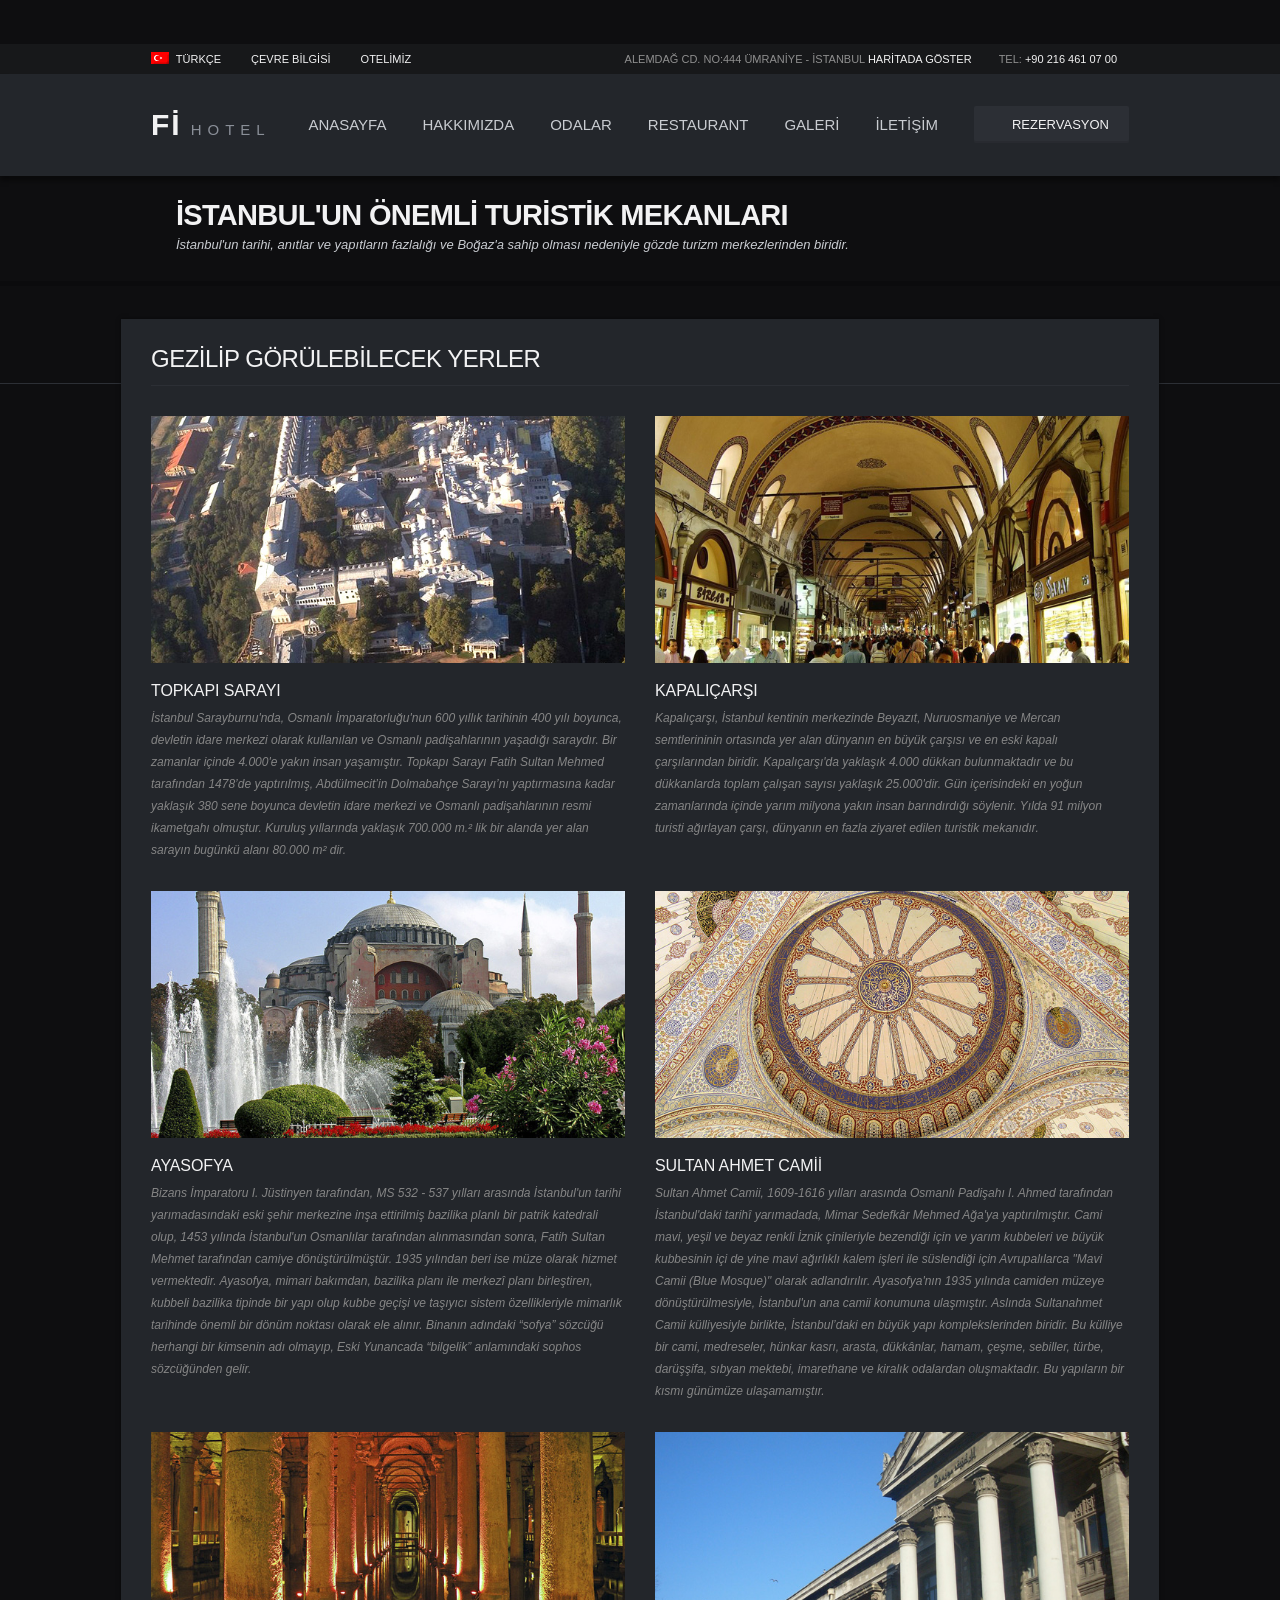
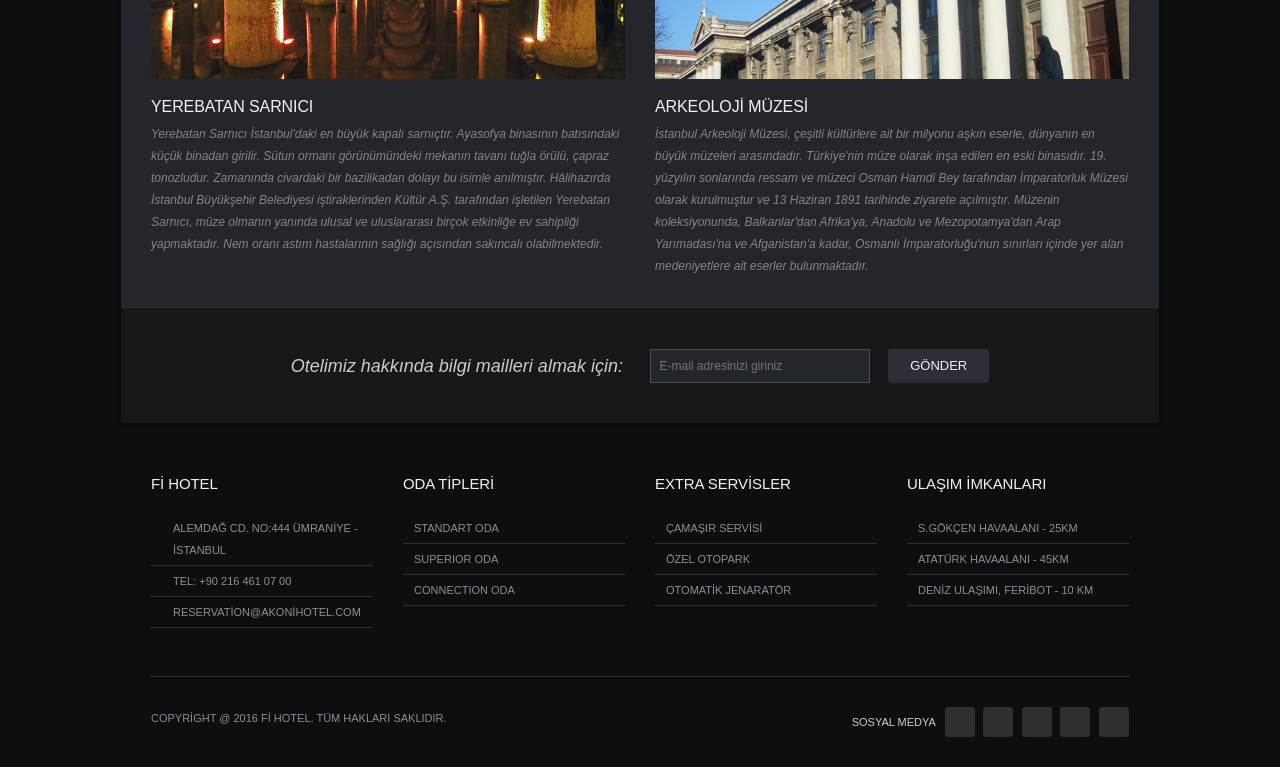
==== cevre_bilgisi.html @ b672c364 "Add files via upload" ====
<!DOCTYPE html>
<html class=" js inlinesvg csstransforms csstransforms3d csstransitions" lang="tr"><head><meta http-equiv="Content-Type" content="text/html; charset=UTF-8"><style>body {transition: opacity ease-in 0.2s; } 
body[unresolved] {opacity: 0; display: block; overflow: hidden; position: relative; } 
</style>
<title>Fİ HOTEL WEB SİTESİNE HOŞGELDİNİZ</title>
<meta name="description" content="Şehir merkezinde, çevre yollara, havaalanına ve iş merkezlerine yakınlığı ile avantajlı konaklama.">
<meta name="Abstract" content="İSTANBUL&#39;UN MERKEZİNDE KONFOR &amp; KALİTE"> 
<meta name="keywords" content="hotel, otel, istanbul, istanbul otel, istanbul hotel, istanbul accommodation, accommodation, konaklama, ucuz hotel, ümraniye hotel, ümraniye, turkey otel, turkey hotel, turkey accommodation, fi hotel, fi otel, akoni hotel, akoni otel, ardina hotel, ardina otel ">
<meta name="classification" content="Tasarım, tekstil, giyim">



<meta http-equiv="content-language" content="TR">
<meta http-equiv="expires" content="0"> 
<meta name="alias" content="http://www.akonihotel.com">
<meta name="owner" content="http://www.akonihotel.com">
<meta name="copyright" content="©2016 http://www.akonihotel.com">
<meta name="distribution" content="Global">
<meta name="home_url" content="http://www.akonihotel.com"> 
<meta name="robots" content="all">
<meta name="robots" content="index">
<meta name="robots" content="follow">
<meta name="robots" content="imageindex">
<meta name="robots" content="archive">
<meta name="robots" content="all">
<meta name="revisit-after" content="7 days">
<meta name="rating" content="general">
<meta name="viewport" content="width=device-width,initial-scale=1.0,maximum-scale=1">

    <link href="./cevre_bilgisi_files/css" rel="stylesheet" type="text/css">    
    <link rel="stylesheet" href="./cevre_bilgisi_files/layerslider.css">
    <link rel="stylesheet" href="./cevre_bilgisi_files/style.css">
    <link rel="stylesheet" href="./cevre_bilgisi_files/flexslider.css">
    <link rel="stylesheet" href="./cevre_bilgisi_files/responsive.css">
    <link rel="stylesheet" href="./cevre_bilgisi_files/font-awesome.min.css">
    <link rel="stylesheet" href="./cevre_bilgisi_files/prettyPhoto.css">
    <link rel="stylesheet" href="./cevre_bilgisi_files/woocommerce-modify.css">
    <link rel="stylesheet" href="./cevre_bilgisi_files/brown.css">
    <link rel="stylesheet" href="./custom-colors.css">

    <!-- Browser Specical File-->
    <!--[if IE 8]><link href="assets/css/ie8.css" rel="stylesheet" type="text/css" /><![endif]-->
    
    <!-- JavaScript -->
    <div class="fit-vids-style">­<style>               .fluid-width-video-wrapper {                 width: 100%;                              position: relative;                       padding: 0;                            }                                                                                   .fluid-width-video-wrapper iframe,        .fluid-width-video-wrapper object,        .fluid-width-video-wrapper embed {           position: absolute;                       top: 0;                                   left: 0;                                  width: 100%;                              height: 100%;                          }                                       </style></div><script src="./cevre_bilgisi_files/jquery-1.9.1.min.js"></script>
    <script src="./cevre_bilgisi_files/jquery.modernizr.js"></script>

</head>
<body>

<div class="body-outer-wrapper">
    <div id="body-wrapper" class="body-wrapper full-width-mode">
        
        <header id="header" class="header-container-wrapper">

            <div class="top-bar-outer-wrapper">
                <div class="top-bar-wrapper container">
                    <div class="row">
                        <div class="top-bar-left left">
                            <nav id="top-nav-id" class="top-nav slideMenu">
                                <ul>
                                    <li style="z-index: 300;"><a href="index.html" class="hasSubMenu"><img class="iclflag" src="./cevre_bilgisi_files/tr.png" alt=""> TÜRKÇE<span class="subDown"></span></a>
                                        <ul style="display: none; top: 30px; visibility: visible;">
                                            <li><a href="index.html"><img class="iclflag" src="./cevre_bilgisi_files/uk_.png" alt=""> English</a></li>
                                        </ul>
                                    </li>
                                    <li style="" class=""><a href="cevre_bilgisi.html" class="">ÇEVRE BİLGİSİ</a></li>
                                    <li class=""><a href="hakkimizda.html" class="">OTELİMİZ</a></li>
                                </ul>
                            </nav>
                        </div>
                        <div class="top-bar-right right">
                            <ul class="top-bar-contact">
                                <li class="top-bar-address">ALEMDAĞ CD. NO:444 ÜMRANİYE - İSTANBUL <a href="iletisim.html">HARİTADA GÖSTER</a></li>
                                <li class="top-bar-phone">TEL: <span>+90 216 461 07 00</span></li>
                                <!-- <li class="top-bar-mail"><a href="#">Reservation@hotec.com</a></li> -->
                            </ul>
                        </div>
                        <div class="clear"></div>
                    </div>
                </div><!-- END .top-bar-wrapper -->
            </div> <!-- END .top-bar-outer-wrapper -->
            <div class="header-outer-wrapper" logo-height="41">
                <div class="header-wrapper container">
                    <div class="row">
                        <div class="twelve columns b0">
                            <div class="header-left left">
                                <div class="logo-wrapper">
                                    <h1><a href="index.html" class="text-logo"><span class="tl-mark">Fİ</span><span class="tl-word">Hotel</span></a></h1>
                                </div>
                            </div>
                            <div class="header-right right">
                                <a href="#" id="primary-nav-mobile-a" class="primary-nav-close">
                                    <span></span>
                                    MENU
                                </a>
                                <nav id="primary-nav-mobile"><ul id="primary-nav-mobile-id">
                                        <li><a href="index.html">ANASAYFA</a></li>
                                        <li><a href="hakkimizda.html">HAKKIMIZDA</a></li>
                                        <li><a href="odalar.html">ODALAR</a></li>
                                        <li><a href="restaurant.html">RESTAURANT</a></li>
                                        <li><a href="galeri.html">GALERİ</a></li>
                                        <li><a href="iletisim.html">İLETİŞİM</a></li>
                                    </ul></nav>
                                <a href="rezervasyon.html" class="btn btn_cyan"><i class="date_icon"></i>REZERVASYON</a>
                                <nav id="primary-nav-id" class="primary-nav slideMenu">
                                    <ul>
                                        <li class=""><a href="index.html" class="">ANASAYFA</a></li>
                                        <li class=""><a href="hakkimizda.html" class="">HAKKIMIZDA</a></li>
                                        <li class=""><a href="odalar.html" class="">ODALAR</a></li>
                                        <li class=""><a href="restaurant.html" class="">RESTAURANT</a></li>
                                        <li class=""><a href="galeri.html" class="">GALERİ</a></li>
                                        <li class=""><a href="iletisim.html" class="">İLETİŞİM</a></li>
                                    </ul>
                                </nav>
                                <div class="clear"></div>
                            </div>
                            <div class="clear"></div>
                        </div>
                        <div class="clear"></div>
                    </div>
                </div><!-- END .header-wrapper -->
            </div><!-- END .header-outer-wrapper -->
        </header> <!-- END .header-container-wrapper -->

                <div class="titlebar-outer-wrapper" style="background:url(&#39;assets/images/cevre.jpg&#39;) no-repeat top center;">
            <div class="container">
                <div class="row">
                    <div class="twelve columns b0">
                        <div class="titlebar-title">
                            <h1>İSTANBUL'UN ÖNEMLİ TURİSTİK MEKANLARI</h1>
                            <div class="titlebar-decs">İstanbul'un tarihi, anıtlar ve yapıtların fazlalığı ve Boğaz'a sahip olması nedeniyle gözde turizm merkezlerinden biridir.</div>
                        </div>
                    </div>
                    <div class="clear"></div>
                </div>
            </div>
            <div class="shadow-box"></div>
        </div>

        <div class="main-outer-wrapper has-titlebar">
            <div class="main-wrapper container">
                <div class="row row-wrapper">
                    <div class="page-outer-wrapper">
                        <div class="page-wrapper twelve columns no-sidebar b0">
                            
                            <div class="row">
                                <div class="twelve columns b0">
                                    <div class="page-title-wrapper">
                                        <h1 class="page-title left">GEZİLİP GÖRÜLEBİLECEK YERLER</h1>
                                        <div class="page-title-alt right">
                                        </div>
                                        <div class="clear"></div>
                                    </div>
                                </div>
                            </div>

                            <div class="row">
                                <div class="twelve columns b0">
                                    <div class="builder-item-wrapper builder-rooms">
                                        

                                        <div class="builder-item-content row">
                                            <div class="twelve columns b0">
                                                <div class="cpt-items row clearfix isotope" style="position: relative; overflow: hidden; height: 1491px;">

                                                    <div class="cpt-item six columns isotope-item" style="position: absolute; left: 0px; top: 0px; transform: translate(0px, 0px);">
                                                        <div class="thumb-wrapper">
                                                            <img src="./cevre_bilgisi_files/cevre_01.jpg" alt="">
                                                            <div class="thumb-control-wrapper" style="width: 454px; height: 227px;">
                                                            </div>
                                                        </div>
                                                        <div class="cpt-detail">
                                                            <h2 class="cpt-title">Topkapı Sarayı</h2>
                                                            <div class="cpt-desc"> İstanbul Sarayburnu'nda, Osmanlı İmparatorluğu'nun 600 yıllık tarihinin 400 yılı boyunca, devletin idare merkezi olarak kullanılan ve Osmanlı padişahlarının yaşadığı saraydır. Bir zamanlar içinde 4.000'e yakın insan yaşamıştır. Topkapı Sarayı Fatih Sultan Mehmed tarafından 1478’de yaptırılmış, Abdülmecit’in Dolmabahçe Sarayı’nı yaptırmasına kadar yaklaşık 380 sene boyunca devletin idare merkezi ve Osmanlı padişahlarının resmi ikametgahı olmuştur. Kuruluş yıllarında yaklaşık 700.000 m.² lik bir alanda yer alan sarayın bugünkü alanı 80.000 m² dir.</div>
                                                        </div>
                                                    </div>


                                                    <div class="cpt-item six columns isotope-item" style="position: absolute; left: 0px; top: 0px; transform: translate(504px, 0px);">
                                                        <div class="thumb-wrapper">
                                                            <img src="./cevre_bilgisi_files/cevre_02.jpg" alt="">
                                                            <div class="thumb-control-wrapper" style="width: 0px; height: 0px;">
                                                            </div>
                                                        </div>
                                                        <div class="cpt-detail">
                                                            <h2 class="cpt-title">Kapalıçarşı</h2>
                                                            <div class="cpt-desc">Kapalıçarşı, İstanbul kentinin merkezinde Beyazıt, Nuruosmaniye ve Mercan semtlerininin ortasında yer alan dünyanın en büyük çarşısı ve en eski kapalı çarşılarından biridir. Kapalıçarşı'da yaklaşık 4.000 dükkan bulunmaktadır ve bu dükkanlarda toplam çalışan sayısı yaklaşık 25.000'dir. Gün içerisindeki en yoğun zamanlarında içinde yarım milyona yakın insan barındırdığı söylenir. Yılda 91 milyon turisti ağırlayan çarşı, dünyanın en fazla ziyaret edilen turistik mekanıdır. <br><br></div>
                                                        </div>
                                                    </div>


                                                    <div class="cpt-item six columns isotope-item" style="position: absolute; left: 0px; top: 0px; transform: translate(0px, 475px);">
                                                        <div class="thumb-wrapper">
                                                            <img src="./cevre_bilgisi_files/cevre_03.jpg" alt="">
                                                            <div class="thumb-control-wrapper" style="width: 0px; height: 0px;">
                                                            </div>
                                                        </div>
                                                        <div class="cpt-detail">
                                                            <h2 class="cpt-title">Ayasofya</h2>
                                                            <div class="cpt-desc"> Bizans İmparatoru I. Jüstinyen tarafından, MS 532 - 537 yılları arasında İstanbul'un tarihi yarımadasındaki eski şehir merkezine inşa ettirilmiş bazilika planlı bir patrik katedrali olup, 1453 yılında İstanbul'un Osmanlılar tarafından alınmasından sonra, Fatih Sultan Mehmet tarafından camiye dönüştürülmüştür. 1935 yılından beri ise müze olarak hizmet vermektedir. Ayasofya, mimari bakımdan, bazilika planı ile merkezî planı birleştiren, kubbeli bazilika tipinde bir yapı olup kubbe geçişi ve taşıyıcı sistem özellikleriyle mimarlık tarihinde önemli bir dönüm noktası olarak ele alınır. Binanın adındaki “sofya” sözcüğü herhangi bir kimsenin adı olmayıp, Eski Yunancada “bilgelik” anlamındaki sophos sözcüğünden gelir.<br><br></div>
                                                        </div>
                                                    </div>


                                                    <div class="cpt-item six columns isotope-item" style="position: absolute; left: 0px; top: 0px; transform: translate(504px, 475px);">
                                                        <div class="thumb-wrapper">
                                                            <img src="./cevre_bilgisi_files/cevre_04.jpg" alt="">
                                                            <div class="thumb-control-wrapper" style="width: 0px; height: 0px;">
                                                            </div>
                                                        </div>
                                                        <div class="cpt-detail">
                                                            <h2 class="cpt-title">Sultan Ahmet Camİİ</h2>
                                                            <div class="cpt-desc">Sultan Ahmet Camii, 1609-1616 yılları arasında Osmanlı Padişahı I. Ahmed tarafından İstanbul'daki tarihî yarımadada, Mimar Sedefkâr Mehmed Ağa'ya yaptırılmıştır. Cami mavi, yeşil ve beyaz renkli İznik çinileriyle bezendiği için ve yarım kubbeleri ve büyük kubbesinin içi de yine mavi ağırlıklı kalem işleri ile süslendiği için Avrupalılarca "Mavi Camii (Blue Mosque)" olarak adlandırılır. Ayasofya'nın 1935 yılında camiden müzeye dönüştürülmesiyle, İstanbul'un ana camii konumuna ulaşmıştır. Aslında Sultanahmet Camii külliyesiyle birlikte, İstanbul’daki en büyük yapı komplekslerinden biridir. Bu külliye bir cami, medreseler, hünkar kasrı, arasta, dükkânlar, hamam, çeşme, sebiller, türbe, darüşşifa, sıbyan mektebi, imarethane ve kiralık odalardan oluşmaktadır. Bu yapıların bir kısmı günümüze ulaşamamıştır.</div>
                                                        </div>
                                                    </div>


                                                    <div class="cpt-item six columns isotope-item" style="position: absolute; left: 0px; top: 0px; transform: translate(0px, 1016px);">
                                                        <div class="thumb-wrapper">
                                                            <img src="./cevre_bilgisi_files/cevre_05.jpg" alt="">
                                                            <div class="thumb-control-wrapper" style="width: 0px; height: 0px;">
                                                            </div>
                                                        </div>
                                                        <div class="cpt-detail">
                                                            <h2 class="cpt-title">Yerebatan Sarnıcı</h2>
                                                            <div class="cpt-desc">Yerebatan Sarnıcı İstanbul'daki en büyük kapalı sarnıçtır. Ayasofya binasının batısındaki küçük binadan girilir. Sütun ormanı görünümündeki mekanın tavanı tuğla örülü, çapraz tonozludur. Zamanında civardaki bir bazilikadan dolayı bu isimle anılmıştır. Hâlihazırda İstanbul Büyükşehir Belediyesi iştiraklerinden Kültür A.Ş. tarafından işletilen Yerebatan Sarnıcı, müze olmanın yanında ulusal ve uluslararası birçok etkinliğe ev sahipliği yapmaktadır. Nem oranı astım hastalarının sağlığı açısından sakıncalı olabilmektedir.</div>
                                                        </div>
                                                    </div>


                                                    <div class="cpt-item six columns isotope-item" style="position: absolute; left: 0px; top: 0px; transform: translate(504px, 1016px);">
                                                        <div class="thumb-wrapper">
                                                            <img src="./cevre_bilgisi_files/cevre_06.jpg" alt="">
                                                            <div class="thumb-control-wrapper" style="width: 0px; height: 0px;">
                                                            </div>
                                                        </div>
                                                        <div class="cpt-detail">
                                                            <h2 class="cpt-title">Arkeoloji Müzesi</h2>
                                                            <div class="cpt-desc">İstanbul Arkeoloji Müzesi, çeşitli kültürlere ait bir milyonu aşkın eserle, dünyanın en büyük müzeleri arasındadır. Türkiye'nin müze olarak inşa edilen en eski binasıdır. 19. yüzyılın sonlarında ressam ve müzeci Osman Hamdi Bey tarafından İmparatorluk Müzesi olarak kurulmuştur ve 13 Haziran 1891 tarihinde ziyarete açılmıştır. Müzenin koleksiyonunda, Balkanlar'dan Afrika'ya, Anadolu ve Mezopotamya'dan Arap Yarımadası'na ve Afganistan'a kadar, Osmanlı İmparatorluğu'nun sınırları içinde yer alan medeniyetlere ait eserler bulunmaktadır. </div>
                                                        </div>
                                                    </div>

                                                    
                                                </div>
                                            </div>
                                        </div>
                                    </div>
                                </div>
                                
                                <div class="clear"></div>
                            </div> <!-- END .row -->

                        </div> <!-- END .page-wrapper -->
                        <div class="clear"></div>

                    </div> <!-- END .page-outer-wrapper -->
                </div>
            </div> <!-- END .main-wrapper -->

            
            <div class="subscribe_section">
                <form id="subscribe_form" method="post" action="cevre_bilgisi.html">
                    <label for="email_subscribe">Otelimiz hakkında bilgi mailleri almak için:&nbsp;&nbsp;</label>
                    <input type="text" placeholder="E-mail adresinizi giriniz" value="" name="email_subscribe" id="email_subscribe" class="subs_email_input">
                    <input type="submit" class="btn btn_default" value="Gönder" name="">
                </form>
            </div>
            

        </div> <!-- END .main-outer-wrapper -->

        <footer id="footer" class="footer-outer-wrapper">
            <div class="footer-wrapper container">
                <div class="footer-columns row">
                    <div class="three columns">
                        <div class="widget-container">
                            <h3 class="widgettitle footer-widgettitle">Fi Hotel</h3>
                            <div class="widget-content">
                                <div class="footer-contact">
                                    <ul>
                                        <li class="f-map">ALEMDAĞ CD. NO:444 ÜMRANİYE - İSTANBUL</li>
                                        <li class="f-phone">TEL: <span>+90 216 461 07 00</span></li>
                                        <li class="f-mail"><a href="mailto:reservation@akonihotel.com">reservation@akonihotel.com</a></li>
                                    </ul>
                                </div>
                            </div>
                        </div>
                    </div>
                     <div class="three columns">
                        <div class="widget-container widget_nav_menu">
                            <h3 class="widgettitle footer-widgettitle">ODA TİPLERİ</h3>
                            <div class="widget-content">
                                <ul>
                                    <li><a href="#">STANDART ODA</a></li>
                                    <li><a href="#">SUPERIOR ODA</a></li>
                                    <li><a href="#">CONNECTION ODA</a></li>
                                </ul>
                            </div>
                        </div>
                    </div>
                     <div class="three columns">
                        <div class="widget-container widget_nav_menu">
                            <h3 class="widgettitle footer-widgettitle">EXTRA SERVİSLER</h3>
                            <div class="widget-content">
                                <ul>
                                    <li><a href="#">ÇAMAŞIR SERVİSİ</a></li>
                                    <li><a href="#">ÖZEL OTOPARK</a></li>
                                    <li><a href="#">OTOMATİK JENARATÖR</a></li>
                                </ul>
                            </div>
                        </div>
                    </div>
                     <div class="three columns">
                        <div class="widget-container widget_nav_menu">
                            <h3 class="widgettitle footer-widgettitle">ULAŞIM İMKANLARI</h3>
                            <div class="widget-content">
                                <ul>
                                    <li><a href="#">S.GÖKÇEN HAVAALANI - 25km</a></li>
                                    <li><a href="#">ATATÜRK HAVAALANI - 45km</a></li>
                                    <li><a href="#">DENİZ ULAŞIMI, FERİBOT - 10 KM</a></li>
                                </ul>
                            </div>
                        </div>
                    </div>

                    <div class="clear"></div>
                </div>
                <div class="footer-copyright-wrapper row">
                    <div class="twelve columns">
                        <div class="footer-copyright">
                            <div class="copy-left left">
                                Copyright @ 2016 Fİ HOTEL. TÜM HAKLARI SAKLIDIR.
                            </div>
                            <div class="copy-social right">
                                <ul class="footer-social">
                                    <li class="stay_connected">SOSYAL MEDYA</li>
                                    <li class="social-twitter"><a href="#" target="_blank">Twitter</a></li>
                                    <li class="social-facebook"><a href="#" target="_blank">Facebook</a></li>
                                    <li class="social-google-plus"><a href="#" target="_blank">Google Plus</a></li>
                                    <li class="social-youtube"><a href="#" target="_blank">Youtube</a></li>
                                    <li class="social-skype"><a href="#" target="_blank">Skype</a></li>
                                </ul>
                            </div>
                            <div class="clear"></div>
                        </div>
                    </div>
                    <div class="clear"></div>
                </div>
            </div> <!-- END .footer-wrapper -->
        </footer> <!-- END .footer-outer-wrapper -->


    </div><!-- END .body-wrapper -->
</div><!-- END .body-outer-wrapper -->
	

    <!-- Javascript -->
    
    <script src="./cevre_bilgisi_files/ddsmoothmenu.js"></script>
    <script src="./cevre_bilgisi_files/purl.js"></script>
    <script src="./cevre_bilgisi_files/jquery.prettyPhoto.js"></script>
    <script src="./cevre_bilgisi_files/jquery.fitvids.js"></script>
    <script src="./cevre_bilgisi_files/jquery.imagesloaded.min.js"></script>
    <script src="./cevre_bilgisi_files/jquery.isotope.min.js"></script>

    <!-- Included LayerSlider -->
    <script src="./cevre_bilgisi_files/jquery-easing-1.3.js"></script>
    <script src="./cevre_bilgisi_files/jquery-transit-modified.js"></script>
    <script src="./cevre_bilgisi_files/layerslider.transitions.js"></script>
    <script src="./cevre_bilgisi_files/layerslider.kreaturamedia.jquery.js"></script>
    
    <script type="text/javascript">
    /* <![CDATA[ */
    var FS = {"animation":"slide","pauseOnHover":"true","controlNav":"true","directionNav":"false","animationDuration":"500","slideshowSpeed":"5000","pauseOnAction":"false"};
    /* ]]> */
    </script>

    <script src="./cevre_bilgisi_files/jquery.flexslider.js"></script>
    <script src="./cevre_bilgisi_files/jquery-ui.datepicker.js"></script>
    <script src="./cevre_bilgisi_files/shortcodes.js"></script>
    <script src="./cevre_bilgisi_files/custom.js"></script>


</body></html>
---- cevre_bilgisi_files/layerslider.css ----
/*
	* Style settings of LayerSlider
	*
	* (c) 2011-2013 George Krupa, John Gera & Kreatura Media
	*
	* web:					http://kreaturamedia.com/
	* Facebook: 			http://facebook.com/kreaturamedia/
	* standalone version: 	http://kreaturamedia.com/codecanyon/plugins/layerslider/
	* WordPress version: 	http://wordpress.kreatura.hu/layersliderwp/
	* email: 				contact<AT>kreaturamedia<DOT>com
	*
	* Licenses:
	*
	* http://codecanyon.net/licenses/
*/



/* Global settings */

.ls-container {
	visibility: hidden;
	position: relative;
}

.ls-lt-container {
	position: absolute;
}

.ls-container-fullscreen {
	width: 96% !important;
}

.ls-overflow-hidden {
	overflow: hidden;
}

.ls-inner {
	position: relative;
	background-position: center center;
	z-index: 2;
}

.ls-loading-container {
	position: absolute !important;
	display: none;
	z-index: 3 !important;
	left: 50% !important;
	top: 50% !important;
}

.ls-loading-indicator {
	margin: 0px auto;
}

.ls-inner,
.ls-layer {
	width: 100%;
	height: 100%;
}

.ls-layer {
	position: absolute;
	display: none;
	background-position: center center;
	overflow: hidden;
}

.ls-active,
.ls-animating {
	display: block !important;
}

.ls-layer > * {
	position: absolute;
	line-height: normal;	
	margin: 0px;
	left: 0px;
	top: 0px;
}

.ls-layer .ls-bg {
	left: 50%;
	top: 50%;
}

.ls-yourlogo {
	position: absolute;
	z-index: 99;
}



/* Navigation */

.ls-bottom-nav-wrapper {
	height: 0px;
}

.ls-bottom-slidebuttons {
	text-align: left;
}

.ls-bottom-nav-wrapper,
.ls-below-thumbnails {
	z-index: 2;
	height: 0px;
	position: relative;
	text-align: center;
	margin: 0px auto;
}

.ls-below-thumbnails {
	display: none;
	z-index: 6;
}

.ls-bottom-nav-wrapper a,
.ls-nav-prev,
.ls-nav-next {
	outline: none;
}

* .ls-bottom-nav-wrapper *,
* .ls-bottom-nav-wrapper span * {
	direction: ltr !important;
}

.ls-bottom-slidebuttons {
	position: relative;
	z-index: 1000;
}

.ls-bottom-slidebuttons,
.ls-nav-start,
.ls-nav-stop,
.ls-nav-sides {
	position: relative;	
}

.ls-link {
	position: absolute;
	width: 100% !important;
	height: 100% !important;
	left: 0px !important;
	top: 0px !important;
}



/* Embedded videos */

.ls-vpcontainer {
	width: 100%;
	height: 100%;
	position: absolute;
	left: 0px;
	top: 0px;
}

.ls-videopreview {
	width : 100%;
	height : 100%;
	position : absolute;
	left : 0px;
	top : 0px;
	cursor : pointer;
}

.ls-playvideo {
	position: absolute;
	left: 50%;
	top: 50%;
	cursor: pointer;
}



/* Thumbnails */

.ls-tn {
	display: none !important;
}

.ls-thumbnail-hover {
	display: none;
	position: absolute;
	left: 0px;
}

.ls-thumbnail-hover-inner {
	width: 100%;
	height: 100%;
	position: absolute;
	left: 0px;
	top: 0px;
	display: none;
}

.ls-thumbnail-hover-bg {
	position: absolute;
	width: 100%;
	height: 100%;
	left: 0px;
	top: 0px;
}

.ls-thumbnail-hover-img {
	position: absolute;
	overflow: hidden;
}

.ls-thumbnail-hover img {
	max-width: none !important;
	position: absolute;
	display: inline-block;
	visibility: visible !important;
	left: 50%;
	top: 0px;
}

.ls-thumbnail-hover span {
	left: 50%;
	top: 100%;
	width: 0px;
	height: 0px;
	display: block;
	position: absolute;
	border-left-color: transparent !important;
	border-right-color: transparent !important;
	border-bottom-color: transparent !important;
}

.ls-thumbnail-wrapper {
	position: relative;
	width: 100%;
	margin: 0 auto;
	z-index: 4;
}

.ls-thumbnail {
	position: relative;
	margin: 0 auto;
}

.ls-thumbnail-inner,
.ls-thumbnail-slide-container {
	width: 100%;	
}

.ls-thumbnail-slide-container {
	overflow: hidden !important;
	position: relative;
}

.ls-touchscroll {
	overflow-x: auto !important;
}

.ls-thumbnail-slide {
	text-align: center;
	white-space: nowrap;
	float: left;
	position: relative;
}

.ls-thumbnail-slide a {
	overflow: hidden;
	display: inline-block;
	width: 0px;
	height: 0px;
	position: relative;
}

.ls-thumbnail-slide img {
	max-width: none !important;
	max-height: 100% !important;
	height: 100%;
	visibility: visible !important;
}

.ls-shadow {
	display: none;
	position: absolute;
	z-index: 1;
	top: 100%;
	width: 100%;
	left: 0px;
}

.ls-shadow img {
	width: 100%;
	height: 100%;
	position: absolute;
	left: 0px;
	top: 0px;
}

.ls-bottom-nav-wrapper,
.ls-thumbnail-wrapper,
.ls-nav-prev,
.ls-nav-next {
	visibility: hidden;
}



/* WP plugin fullWidth */

.ls-wp-fullwidth-container {
	width: 100%;
	position: relative;
}

.ls-wp-fullwidth-helper {
	position: absolute;
}



/* 2D & 3D Layer Transitions */

.ls-overflow-hidden {
	overflow: hidden;
}

.ls-lt-tile {
	position: relative;
	overflow: hidden;
	float: left;
}

.ls-curtile, .ls-nexttile {
	position: absolute;
	width: 100% !important;
	height: 100% !important;
	overflow: hidden;
}

.ls-curtile {
	left: 0px;
	top: 0px;
}

.ls-curtile img,
.ls-nexttile img {
	position: absolute;
	filter: inherit;
}

.ls-3d-container {
	position: relative;
	perspective: 1000px;
	-o-perspective: 1000px;
	-ms-perspective: 1000px;
	-moz-perspective: 1000px;
	-webkit-perspective: 1000px;
	overflow: visible !important;
}

.ls-3d-box {
	position: absolute;
	top: 50%;
	left: 50%;
	transform-style: preserve-3d;
	-o-transform-style: preserve-3d;
	-ms-transform-style: preserve-3d;
	-moz-transform-style: preserve-3d;
	-webkit-transform-style: preserve-3d;
}

.ls-3d-box div {
	overflow: hidden;
	background: #777;
	margin: 0px;
	padding: 0px;
	position: absolute;
	transform-style: preserve-3d;
	-o-transform-style: preserve-3d;
	-ms-transform-style: preserve-3d;
	-moz-transform-style: preserve-3d;
	-webkit-transform-style: preserve-3d;
}



/* Full screen */

.ls-fullscreen {
	position: absolute;
	z-index: 10;
	cursor: pointer;
	display: block;
}



/* Removing all default global styles of WordPress themes */

html * .ls-nav-prev,
html * .ls-nav-next,
html * .ls-container img,
html * .ls-bottom-nav-wrapper a,
html * .ls-container .ls-fullscreen,
body * .ls-nav-prev,
body * .ls-nav-next,
body * .ls-container img,
body * .ls-bottom-nav-wrapper a,
body * .ls-container .ls-fullscreen,
#ls-global * .ls-nav-prev,
#ls-global * .ls-nav-next,
#ls-global * .ls-container img,
#ls-global * .ls-bottom-nav-wrapper a,
#ls-global * .ls-container .ls-fullscreen {
	transition: none;
	-o-transition: none;
	-ms-transition: none;
	-moz-transition: none;
	-webkit-transition: none;
	line-height: normal;
	outline: none;
	padding: 0px;
	border: 0px;
}

html * .ls-thumbnail a,
body * .ls-thumbnail a,
#ls-global * .ls-thumbnail a {
	transition: none;
	-o-transition: none;
	-ms-transition: none;
	-moz-transition: none;
	-webkit-transition: none;
	line-height: normal;
	outline: none;
	padding: 0px;
	border: 0px;	
}

html * .ls-container img,
body * .ls-container img,
#ls-global * .ls-container img {
	background: none !important;
	min-width: 0 !important;
	max-width: none !important;
	border-radius: 0px;
	box-shadow: none;
	border: 0px;
	padding: 0px;
}

html * .ls-wp-container .ls-layer > *,
body * .ls-wp-container .ls-layer > *,
#ls-global * .ls-wp-container .ls-layer > * {
	line-height: normal;
	outline: none;
	padding: 0px;
	margin: 0px;	
	border: 0px;
}

.ls-wp-fullwidth-container,
.ls-wp-fullwidth-helper,
.ls-container,
.ls-container * {
	box-sizing: content-box !important;
	-moz-box-sizing: content-box !important;
	-webkit-box-sizing: content-box !important;
}

html * .ls-yourlogo,
body * .ls-yourlogo,
#ls-global * .ls-yourlogo {
	margin: 0px;	
}

html * .ls-tn,
body * .ls-tn,
#ls-global * .ls-tn {
	display: none;
}

.site {
	overflow: visible !important;
}



/* Style of LayerSlider Debug Console */

.ls-debug-console * {
	margin: 0px !important;
	padding: 0px !important;
	border: 0px !important;
	color: white !important;
	text-shadow: none !important;
	font-family: "HelveticaNeue-Light", "Helvetica Neue Light", Helvetica, Arial, sans-serif !important;
	line-height: normal !important;
	-webkit-font-smoothing: antialiased !important;
	text-align: left !important;
	font-style: normal !important;
}

.ls-debug-console h1 {
	padding-top: 10px !important;
	font-size: 17px !important;
	font-weight: bold !important;
}

.ls-debug-console h1:first-child {
	padding-top: 0px !important;
}

.ls-debug-console ul {
	padding-top: 10px !important;
	list-style: none !important;
}

.ls-debug-console li {
	margin-left: 10px !important;
	font-size: 13px !important;
	position: relative !important;
	font-weight: normal !important;
}

html * .ls-debug-console li ul,
body * .ls-debug-console li ul,
#ls-global * .ls-debug-console li ul {
	display: none;
	width: 260px;
	left: -10px;	
}

.ls-debug-console li ul {
	position: absolute !important;
	bottom: 100% !important;
	padding: 10px 10px 10px 0px !important;
	background: white !important;
	border-radius: 10px !important;
	box-shadow: 0px 0px 20px black !important;
}

html * .ls-debug-console li:hover ul,
body * .ls-debug-console li:hover ul,
#ls-global * .ls-debug-console li:hover ul {
	display: block;	
}

.ls-debug-console li ul * {
	color: black !important;
}

.ls-debug-console a {
	text-decoration: none !important;
	border-bottom: 1px dotted white !important;
}

.ls-error {
	border-radius: 5px !important;
	-moz-border-radius: 5px !important;
	-wenkit-border-radius: 5px !important;
	background: white !important;
	height: auto !important;
	width: auto !important;
	color: white !important;
	padding: 20px 40px 30px 80px !important;
	position: relative !important;
	box-shadow: 0px 2px 20px -5px black;
}

.ls-error p {
	line-height: normal !important;
	text-shadow: none !important;	
	margin: 0px !important;
	padding: 0px !important;
	border: 0px !important;
	text-align: justify !important;
	font-family: Arial, sans-serif !important;
}

.ls-error .ls-error-title {
	line-height: 40px !important;
	color: red !important;
	font-weight: bold !important;
	font-size: 16px !important;
}

.ls-error .ls-error-text {
	color: #555 !important;
	font-weight: normal !important;
	font-size: 13px !important;
}

.ls-error .ls-exclam {
	width: 40px !important;
	height: 40px !important;
	position: absolute !important;
	left: 20px !important;
	top: 20px !important;
	border-radius: 50px !important;
	-moz-border-radius: 50px !important;
	-webkit-border-radius: 50px !important;
	font-size: 30px !important;
	font-weight: bold !important;
	color: white !important;
	line-height: 40px !important;
	background: red !important;
	text-align: center !important;
}



/* GPU Hardware Acceleration */

html * .ls-container .ls-shadow,
html * .ls-container .ls-layer > *,
html * .ls-container .ls-fullscreen,
html * .ls-container .ls-webkit-hack,
html * .ls-container .ls-3d-container,
html * .ls-container .ls-lt-container,
html * .ls-container .ls-lt-container *,
html * .ls-container .ls-thumbnail-wrapper,
html * .ls-container .ls-bottom-nav-wrapper,
body * .ls-container .ls-shadow,
body * .ls-container .ls-layer > *,
body * .ls-container .ls-fullscreen,
body * .ls-container .ls-webkit-hack,
body * .ls-container .ls-3d-container,
body * .ls-container .ls-lt-container,
body * .ls-container .ls-lt-container *,
body * .ls-container .ls-thumbnail-wrapper,
body * .ls-container .ls-bottom-nav-wrapper,
#ls-global * .ls-container .ls-shadow,
#ls-global * .ls-container .ls-layer > *,
#ls-global * .ls-container .ls-fullscreen,
#ls-global * .ls-container .ls-webkit-hack,
#ls-global * .ls-container .ls-3d-container,
#ls-global * .ls-container .ls-lt-container,
#ls-global * .ls-container .ls-lt-container *,
#ls-global * .ls-container .ls-thumbnail-wrapper,
#ls-global * .ls-container .ls-bottom-nav-wrapper {
	backface-visibility: hidden;
	-moz-backface-visibility: hidden;
	-webkit-backface-visibility: hidden;
	transform: translateZ(0px);
	-o-transform: translateZ(0px);
	-ms-transform: translateZ(0px);
	-moz-transform: translateZ(0px);
	-webkit-transform: translateZ(0px);
}

/* Firefox embedded video fix */

html * .ls-container .ls-video-layer,
body * .ls-container .ls-video-layer,
#ls-global * .ls-container .ls-video-layer,
html * .ls-container .ls-layer iframe,
body * .ls-container .ls-layer iframe,
#ls-global * .ls-container .ls-layer iframe {
	backface-visibility: visible !important;
	-moz-backface-visibility: visible !important;
	transform: none !important;
	-moz-transform: none !important;
}

html * .ls-container .ls-webkit-hack,
body * .ls-container .ls-webkit-hack,
#ls-global * .ls-container .ls-webkit-hack {
	width: 100%;
	height: 100%;
	position: absolute;
	left: 0px;
	top: 0px;
	z-index: 1;
}

/* GPU */

@media (transform-3d), (-o-transform-3d), (-ms-transform-3d), (-moz-transform-3d), (-webkit-transform-3d) {
	#ls-test3d {
		position: absolute;
		left: 9px;
		height: 3px;
	}
}
---- cevre_bilgisi_files/style.css ----
/*

Hotec Website Template
Author : http://www.smooththemes.com

*/

/*--------------------------------------------------------------------------------------------

	WARNING! DO NOT EDIT THIS FILE!
	To make it easy to update your theme, you should not edit the styles in this file. Instead use
	the custom.css file to add your styles. You can copy a style from this file and paste it in
	custom.css and it will override the style in this file. You have been warned! :)

----------------------------------------------------------------------------------------------

/* 1. CSS Reset
--------------------------------------------------------------------------------------------*/

	article, aside, details, figcaption, figure, footer, header, hgroup, nav, section { display: block; }
	html { font-size: 100%; overflow-y: scroll; -webkit-tap-highlight-color: rgba(0, 0, 0, 0); -webkit-text-size-adjust: 100%; -ms-text-size-adjust: 100%; }
	abbr[title] { border-bottom: 1px dotted; }
	b, strong { font-weight: bold; }
	blockquote { margin: 1em 40px; }
	dfn { font-style: italic; }
	hr { border: 0; border-top: 1px solid #ccc; display: block; margin: 1em 0; padding: 0; }
	ins { background: #ff9; color: #000; text-decoration: none; }
	mark { background: #ff0; color: #000; font-style: italic; font-weight: bold; }
	pre, code, kbd, samp { font-family: monospace, monospace; _font-family: 'courier new', monospace; font-size: 1em; }
	pre, code { white-space: pre; white-space: pre-wrap; word-wrap: break-word; }
	q { quotes: none; }
	q:before, q:after { content: ""; content: none; }
	small { font-size: 85%; }
	sub, sup { font-size: 75%; line-height: 0; position: relative; vertical-align: baseline; }
	sup { top: -0.5em; }
	sub { bottom: -0.25em; }
	ul, ol { margin: 0; padding: 0; list-style-position: inside; }
	ul ul, ol ol, ul ol, ol ul { margin: 0; }
	dd { margin: 0 0 0 40px; }
	nav ul, nav ol, #mainmenu, .part-items { list-style: none; list-style-image: none; margin: 0; padding: 0; }
	img { border: 0; -ms-interpolation-mode: bicubic; vertical-align: middle; }
	svg:not(:root) { overflow: hidden; }
	figure, form { margin: 0; }
	fieldset { border: 0; margin: 0; padding: 0; }
	legend { border: 0; margin-left: -7px; padding: 0; }
	label { cursor: pointer; }
	button, input, select, textarea {margin: 0; vertical-align: baseline;}
	button, input { line-height: normal; }
	table button, table input {}
	button, input[type=button], input[type=reset], input[type=submit] { cursor: pointer; -webkit-appearance: button; }
	textarea { overflow: auto; vertical-align: top; resize: vertical; }
	table { border-collapse: collapse; border-spacing: 0; }
	th {}

	/*Clearfix ---------------------------*/
	.clearfix:before, .clearfix:after { content: ""; display: table; }
	.clearfix:after { clear: both; }
	.clearfix {}


/* 2. Basic : General - Typography - Links - Tables - List - Images - Blockquote ...
--------------------------------------------------------------------------------------------*/

	/*Ganeral 
	----------------------------------------------------------------------------------------*/
	body { background: #f5f5f5; font: 13px Arial,sans-serif;color: #666666; 
			line-height:22px;position: relative; -webkit-font-smoothing: antialiased;-webkit-text-size-adjust: 100%;;margin:0;padding:0}

	/*Fullwidth or Boxed-Mode
	----------------------------------------------------------------------------------------*/
	.full-width-mode{width:100%;margin:0 auto;}
	.boxed-mode{max-width: 1038px;background: #fff;margin:0 auto;-webkit-box-shadow: 0 0 9px 3px rgba(0, 0, 0, 0.2);box-shadow:  0 0 9px 3px rgba(0, 0, 0, 0.2);overflow: hidden;}
	.boxed-mode .main-outer-wrapper.has-slider{margin-top:0px;}
	.boxed-mode .ls-bottom-nav-wrapper{bottom:10px;}
	.boxed-mode .main-outer-wrapper{box-shadow: none !important;}

	.boxed-mode .header-outer-wrapper.fixed{ max-width: 1038px;  position: fixed;  top: 0px; z-index: 99; }
	.full-width-mode .header-outer-wrapper.fixed{  width: 100%; z-index: 99; position: fixed; top: 0px; }

	/*Typography
	----------------------------------------------------------------------------------------*/
	h1,h2,h3,h4,h5,h6 {font-weight: 400;padding: 0;color: #333;margin-top:0px;letter-spacing: -0.1px;font-family: 'Roboto',Arial,sans-serif;}
	h1 {font-size: 24px;line-height: 28px;}
	h2 {font-size: 20px;line-height: 27px;margin: 0 0 20px 0;}
	h3 {font-size: 16px;line-height: 22px;}
	h4 {font-size: 14px;line-height: 20px;}
	h5 {font-size: 12px;line-height: 18px;}
	h6 {font-size: 10px;line-height: 16px;}

	.subheader { color: #777; font-weight: 300; margin-bottom: 24px; }
	p {line-height: inherit; margin: 0 0 18px; }
	p img { margin: 0; }
	p.lead { font-size: 18px; font-size: 1.8rem; line-height: 1.5;  }
	em, i { font-style: italic; line-height: inherit; }
	strong, b { font-weight: bold; line-height: inherit; }
	small { font-size: 60%; line-height: inherit; }
	h1 small, h2 small, h3 small, h4 small, h5 small { color: #777; }

	/*Form
	----------------------------------------------------------------------------------------*/
	fieldset{ padding:20px; border:1px solid #e0e0e0;}
	input[type=text],input[type=password],textarea{ color:#a9a9a9; padding:0.7em 10px; border:1px solid #f0f0f0; background:#f4f4f4;font-size: 12px;}
	textarea{ width:90%; font-size:13px; background:#f4f4f4; overflow:auto; -webkit-border-radius: 2px; -moz-border-radius: 2px; border-radius: 2px;color:#a9a9a9;margin-top:3px;line-height: 24px;min-height: 100px;}
	input, textarea,input[type="submit"]:focus{outline:0 none;}
	input[type="radio"],input[type="checkbox"]{margin-right:10px; margin-left:10px;}
	button::-moz-focus-inner { border: 0; padding: 0;}
	input[type="reset"],input[type="submit"],input[type="button"], button{background: #bca474; border:none;margin:0; outline-width:0; padding:8px 22px 10px; height:34px; text-shadow:0 1px 0 rgba(0, 0, 0, 0.1);text-align:center}
	input[type="button"]:hover, input[type="button"]:focus,input[type="reset"]:hover,
	input[type="reset"]:focus,input[type="submit"]:hover,input[type="submit"]:focus,
	button:hover,button:focus{cursor:pointer;}

	/*Links
	----------------------------------------------------------------------------------------*/
	a { color: #bca474;text-decoration: none;line-height: inherit;}
	a:hover {color:#202020;
		-o-transition:.5s;
		-ms-transition:.5s;
		-moz-transition:.5s;
		-webkit-transition:.5s;}
	a:focus {outline: medium none;}
	p a, p a:visited { line-height: inherit; }

	/*List
	----------------------------------------------------------------------------------------*/
	ul, ol { margin-bottom: 18px; }
	ul { list-style: none outside; }
	ol { list-style: decimal; }
	ol, ul.square, ul.circle, ul.disc { margin-left: 30px; }
	ul.square { list-style: square outside; }
	ul.circle { list-style: circle outside; }
	ul.disc { list-style: disc outside; }
	li { list-style-position: outside; }
	ul.large li { line-height: 21px; }

	/*Table
	----------------------------------------------------------------------------------------*/
	table { }
	table thead, table tfoot { }
	table thead tr th,
	table tfoot tr th,
	table tbody tr td,
	table tr td,
	table tfoot tr td { font-size: 12px; line-height: 18px;}
	table thead tr th,
	table tfoot tr td { padding: 8px 10px 9px; font-size: 14px; font-weight: bold; color: #222; }
	table thead tr th:first-child, table tfoot tr td:first-child { border-left: none; }
	table thead tr th:last-child, table tfoot tr td:last-child { border-right: none; }
	table tbody tr.even,
	table tbody tr.alt {  }
	table tbody tr:nth-child(even) {  }
	table tbody tr td {padding: 9px 10px; border: none; }

	/*Blockquote
	----------------------------------------------------------------------------------------*/
	blockquote, blockquote p { line-height: 20px; color: #777; }
	blockquote { margin: 0 0 18px; padding: 9px 20px 0 19px; border-left: 1px solid #ddd; }
	blockquote cite { display: block; font-size: 12px; font-size: 1.2rem; color: #555; }
	blockquote cite:before { content: "\2014 \0020"; }
	blockquote cite a, blockquote cite a:visited { color: #555; }
	hr { border: solid #ddd; border-width: 1px 0 0; clear: both; margin: 12px 0 18px; height: 0; }
	abbr, acronym { text-transform: uppercase; font-size: 90%; color: #222; border-bottom: 1px solid #ddd; cursor: help; }
	abbr { text-transform: none; }

	/*Images
	----------------------------------------------------------------------------------------*/
	object, embed { max-width: 100%; height: auto;}
	img { -ms-interpolation-mode: bicubic;border: 0;vertical-align:middle;height: auto;}
	#main img{max-width:100%;}
	#map_canvas img, .map_canvas img {max-width: none!important;}

	/*Wordpress Style 
	----------------------------------------------------------------------------------------*/
	.alignleft, img.alignleft { float:left; margin: 5px 20px 20px 0px; }
	.alignright, img.alignright { float:right; margin: 5px 0px 20px 20px; }
	.aligncenter, img.aligncenter { display:block; margin: 5px auto; }
	.alignnone, img.alignnone { margin: 5px 20px 20px 0; }
	.wp-caption { text-align: center; padding:0;}
	.wp-caption img { border: 0 none; padding: 0; margin: 0; max-width: 98.5%; width: auto;display: block;}
	.wp-caption p.wp-caption-text { line-height: 1.5; font-size: 10px; margin: 0;padding-top:5px;}
	.wp-smiley { margin: 0 !important; max-height: 1em; }
	.gallery dl {}
	.gallery dt {}
	.gallery dd {}
	.gallery dl a {}
	.gallery dl img {}
	.gallery-caption {}
	.size-full {}
	.size-large {}
	.size-medium {}
	.size-thumbnail {}
	.sticky{}
	.bypostauthor{}

	/*Custom Css 
	----------------------------------------------------------------------------------------*/
	.left        { float: left; }
	.right       { float: right; }
	.text-left   { text-align: left; }
	.text-right  { text-align: right; }
	.text-center { text-align: center; }
	.text-bold	 { font-weight:bold;}
	.hide        { display: none; }
	.clear,br.clear{clear: both;height:0;}
	#googlemap img, object, embed { max-width: none; }
	#map_canvas embed { max-width: none; }
	#map_canvas img { max-width: none; }
	#map_canvas object { max-width: none; }
	.t0{margin-top:0px !important;}.t10{margin-top:10px !important;}.t15{margin-top:15px !important;}.t20{margin-top:20px !important;}
	.t30{margin-top:30px !important;}.t35{margin-top:35px !important;}.t40{margin-top:40px !important;}
	.b0{margin-bottom:0px !important;}.b10{margin-bottom:10px !important;}.b20{margin-bottom:20px !important;}
	.b30{margin-bottom:30px !important;}.b35{margin-bottom:35px !important;}.b40{margin-bottom:40px !important;}
	
	/* DDsmoothmenu
	----------------------------------------------------------------------------------------*/
	.slideMenu{}
	.slideMenu ul{z-index:100;margin: 0;padding: 0;list-style-type: none;}
	/*Top level list items*/
	.slideMenu ul li{position: relative;display: inline;float: left;}
	/*Top level menu link items style*/
	.slideMenu ul li a{display: block;padding: 8px 10px;text-decoration: none;z-index: 0;position: relative;}
	* html .slideMenu ul li a{ display: inline-block;}
	.slideMenu ul li a:link, .slideMenu ul li a:visited{}
	.slideMenu ul li a.selected{ background: black; }
	.slideMenu ul li a:hover{/*background of menu items during onmouseover (hover state)*/}
	/*1st sub level menu*/
	.slideMenu ul li ul{position: absolute;left: 0;display: none; /*collapse all sub menus to begin with*/visibility: hidden;z-index: 100;}
	/*Sub level menu list items (undo style from Top level List Items)*/
	.slideMenu ul li ul li{display: list-item;float: none;}
	/*All subsequent sub menu levels vertical offset after 1st level sub menu */
	.slideMenu ul li ul li ul{top: 0;}
	/* Sub level menu links style */
	.slideMenu ul li ul li a{min-width: 130px; /*width of sub menus*/padding:8px 13px 8px;display: block;z-index: 100;}
	/* Holly Hack for IE \*/
	* html .slideMenu{height: 1%;} /*Holly Hack for IE7 and below*/


/* 3. Site Structure
--------------------------------------------------------------------------------------------*/

	/* Header Wrapper
	----------------------------------------------------------------------------------------*/
	
	/*#header .container,.titlebar-outer-wrapper .container{max-width: 1068px;}
	#header .row,.titlebar-outer-wrapper .row{width:1068px;}*/

	/* Top Bar */
	.top-bar-outer-wrapper{background: #202020;color:#a4a4a4;font-family: 'Roboto',Arial,sans-serif;text-transform: uppercase;font-size: 11px}
	.top-bar-outer-wrapper a,.top-bar-contact span span{color:#fff;}
	.top-bar-outer-wrapper img{display: inline-block;}

		/* Top Bar Navigation */
		.top-nav.slideMenu ul li a{padding:4px 15px;}
		.top-nav ul li a:hover{background: #404040;}
		.top-nav ul li ul{background: #202020;z-index: 100;}

		.top-nav .iclflag{margin-right:4px;margin-bottom:5px;width: 18px;height:12px;}

		/* Top Bar Right */
		.top-bar-right{padding-top:4px;margin-right:15px;}
		.top-bar-contact{margin-bottom: 0px;}
		.top-bar-contact li{display: inline-block;margin-left:10px;}
		.top-bar-contact li span{color:#fff;}
		.top-bar-right a:hover{color:#bca474;}
		.top-bar-address{padding-right:14px;background:url('assets/images/icon-map.png') no-repeat right center;}
		.top-bar-phone{padding-right:12px;background:url('assets/images/icon-phone.png') no-repeat right center;}
		.top-bar-mail{padding-right:17px;background:url('assets/images/icon-mail.png') no-repeat right center;}

	/* Header */
	.header-outer-wrapper{background: #ffffff; box-shadow:0 5px 5px rgba(0, 0, 0, 0.1);-webkit-box-shadow: 0 5px 5px rgba(0, 0, 0, 0.1); -moz-box-shadow: 0 5px 5px rgba(0, 0, 0, 0.1);position: relative;z-index: 100;}

	.header-outer-wrapper h1{margin-bottom:0px;}
	.logo-wrapper{padding-top:30px;}
	
	.header-right,.header-right .btn{font-family: 'Roboto',Arial,sans-serif;text-transform: uppercase;}
	.header-right .btn{background-image:url('assets/images/icon-date.png');background-position: 16px 10px;background-repeat: no-repeat;}
	.header-right .btn{float:right;margin-top:32px;padding:7px 20px 7px 35px;margin-left:36px;}
	.header-right #primary-nav-id{float:right;}

		/* Primary Navigation */
		.primary-nav.slideMenu ul li a{padding:40px 18px;font-size: 15px;}
		.primary-nav ul li a{color:#202020;z-index: 0;}
		.primary-nav ul li a:hover{color: #bca474;}
		.primary-nav ul li:last-child a{padding-right:0px;}
		.primary-nav ul li.current-menu-item a{color: #bca474;}

		.primary-nav ul li ul{background: rgba(0, 0, 0, 0.8);}
		.primary-nav.slideMenu ul li ul li{padding:0px 10px;}
		.primary-nav.slideMenu ul li ul li a{min-width: 150px;padding:9px 10px 9px;display: block;font-size: 12px;color:#a1a1a1;border-bottom:1px solid #575757;}
		.primary-nav.slideMenu ul li ul li:last-child a{border-bottom:none;}
		.primary-nav.slideMenu ul li ul li a:hover{color:#fff;}

			/* Mobile Version */
			#primary-nav-mobile-a{display: none;}
			#primary-nav-mobile-id{display: none;}
			#primary-nav-mobile-a{padding:8px 0 8px 0;background: #202020;position: relative;font-size: 14px;color:#fff;text-transform: none !important;font-family: 'Roboto',Arial,sans-serif;}
			#primary-nav-mobile-a span{width:9px;height: 5px;display: block;background: url('assets/images/primary-mobilemenu-arrowdown.png') no-repeat;position: absolute;top:18px;left:16px;}
			#primary-nav-mobile-id{margin:0px;background: #333333;padding-bottom:8px;display: none;}
			#primary-nav-mobile-id li{margin-bottom:0px;border-top:1px solid #222222;}
			#primary-nav-mobile-id li a{border-top:1px solid #444444;color:#cccccc;padding:6px 19px 6px;font-size: 14px;text-shadow: none !important; display: block;}
			#primary-nav-mobile-id li ul li a{padding-left:40px;color:#999999 !important;}
			#primary-nav-mobile-id li a:hover,#primary-nav-mobile-id li a:active{color:#fff !important;background: #444444;}
			.primary-nav-mobile-id li a:hover,.primary-nav-mobile-id li.current-menu-item a{background: #16a1e7;}
			.primary-nav-opened span{-webkit-transform: rotate(-180deg);-moz-transform: rotate(-180deg);-o-transform: rotate(-180deg);-ms-transform: rotate(-180deg);transform: rotate(-180deg);}


	/* Main.
	----------------------------------------------------------------------------------------*/
	
	/* */
	.main-outer-wrapper{max-width: 1038px;background: #fff;margin:0 auto;-webkit-box-shadow:  0px 0px 4px 0px rgba(0, 0, 0, 0.1);-moz-box-shadow:  0px 0px 4px 0px rgba(0, 0, 0, 0.1);box-shadow:  0px 0px 4px 0px rgba(0, 0, 0, 0.1);padding-top:30px;position: relative;z-index:10;}
		.main-outer-wrapper.has-slider{margin-top:-100px;}
		.main-outer-wrapper.has-titlebar{margin-top:-65px;}
	.page-wrapper{}


	/* Page builder item stylesheet */
		/* Page builder title */
		.builder-item-wrapper .builder-item-title{margin-bottom:0px;color:#828282;font-size: 14px;text-transform: uppercase;float:left;}
		.builder-item-wrapper .view-all{float:right;font-style: italic;font-size: 12px;}
		.builder-title-wrapper{padding-bottom:9px;margin-bottom:18px;background: url('assets/images/doted-divider.png') repeat-x bottom left;}
		.builder-title-wrapper.has_filter{margin:0px;padding: 0px;background: none;}
		
		/* Editor Builder Item */
		.builder-editor .hotel-thumb{float:left;margin-right:30px;overflow: hidden;border:1px solid #f2f2f2;margin-top:3px;padding:5px;--webkit-box-shadow:1px 1px 3px 1px rgba(0, 0, 0, 0.04); -moz-box-shadow:1px 1px 3px 1px rgba(0, 0, 0, 0.04); box-shadow: 1px 1px 3px 1px rgba(0, 0, 0, 0.04)}

		/* Upcoming Events Item */
		.upcoming-events{margin-bottom:0px;}
		.upcoming-events li{padding-bottom:15px;margin-bottom:15px;border-bottom:1px dotted #dddddd;}
		.upcoming-events li:last-child{margin-bottom:0px;padding-bottom:0px;border-bottom:none;}
		.upcoming-events .small-event-data{width:46px;height:55px;float:left;display: block;margin-right: 12px;margin-bottom:10px;background: url('assets/images/small-date-bg.png') no-repeat left center;position: relative;}
		.upcoming-events .small-event-data strong{display: block;font-weight: bold;padding:15px 0 0 12px;font-size: 21px;}
		.upcoming-events .small-event-data a{display: block;width:46px;height: 34px;position: absolute;left: 2px;top:0px;}
		.upcoming-events .small-event-data span{display: block;font-size: 10.5px;text-transform: uppercase;text-align: center;margin-top:8px;}
		.upcoming-events span{display: block;}
		.upcoming-events .event-title{font-size: 13.5px;}
		.upcoming-events span{color:#a5a5a5;font-size: 11.5px;}

		/* Post Type Filter : Room, Gallery ; */
		.cpt-item{position: relative;}
		.cpt-item.columns{}
		.cpt-title{padding-top:14px;margin-bottom:3px;text-transform: uppercase;font-size: 16px;}
		.cpt-desc{font-size:12px;font-style: italic;color:#858585;}
		.thumb-wrapper{position: relative;}
		.thumb-control-wrapper{position: absolute;width:100%;height: 100%;margin:10px;left:0;top:0;background: none repeat scroll 0 0 rgba(255, 255, 255, 0.6);filter:progid:DXImageTransform.Microsoft.Alpha(Opacity=0);-ms-filter:'progid:DXImageTransform.Microsoft.Alpha(Opacity=0)';opacity: 0;}
			.thumb-control{margin-bottom:0px;position: absolute;top:50%;margin-top:-20px;left:50%;margin-left:-41px;}
			.builder-gallery .thumb-control{margin-left:-20px;}
			.thumb-control-wrapper ul li{display: inline-block;float:left;}
			.thumb-control-wrapper ul li:first-child{margin-right:2px;}
			.go-detail{width: 40px;height: 40px;text-indent: -9999px;background: url('assets/images/thumb-detail.png') no-repeat center #BCA474;display: inline-block;}
			.go-gallery{width: 40px;height: 40px;text-indent: -9999px;background: url('assets/images/thumb-gallery.png') no-repeat center #BCA474;display: inline-block;}
			.go-detail:hover,.go-gallery:hover{background-color: #202020;}
		
		.builder-title-wrapper.has_filter .cpt-filters{position: absolute;right:15px;top:-64px;}
		.cpt-filters{margin-bottom:0px;}
		.cpt-filters li{display: inline-block;float:left;}
		.cpt-filters li a{font-size: 13px;font-family: 'Roboto',Arial,sans-serif;text-transform: uppercase;background: url('assets/images/doted-divider.png') no-repeat left center;padding-left:13px;padding-right:13px;}
		.cpt-filters li:first-child a{background: none;}
		.cpt-filters li:last-child a{padding-right:0px;}
		.cpt-filters li a{color:#202020;}
		.cpt-filters li a:hover{color:#BCA474;}
		.cpt-filters li a.selected{color:#BCA474;}
			/*Isotope Transitions-------------------------------*/
			.isotope-item { z-index: 2; }
			.isotope-hidden.isotope-item { pointer-events: none; z-index: 1; }
			.isotope,
			.isotope .isotope-item { -webkit-transition-duration: 0.8s; -moz-transition-duration: 0.8s; -ms-transition-duration: 0.8s; -o-transition-duration: 0.8s; transition-duration: 0.8s; }
			.isotope { -webkit-transition-property: height, width; -moz-transition-property: height, width; -ms-transition-property: height, width; -o-transition-property: height, width; transition-property: height, width; }
			.isotope .isotope-item { -webkit-transition-property: -webkit-transform, opacity; -moz-transition-property:    -moz-transform, opacity; -ms-transition-property:     -ms-transform, opacity; -o-transition-property:         top, left, opacity; transition-property:         transform, opacity; }
			.isotope.no-transition, .isotope.no-transition .isotope-item, .isotope .isotope-item.no-transition { -webkit-transition-duration: 0s; -moz-transition-duration: 0s; -ms-transition-duration: 0s; -o-transition-duration: 0s; transition-duration: 0s; }

		/* Contact & Reservation Form */
		.form-row{margin-bottom:15px;}
		.form-row label{margin-bottom:2px;}
		.form-row .input_text{margin-top:3px;width:93%;}
		.form-row textarea{width: 97%;max-height: 300px;height: 200px;}
		.select-box{background:#f4f4f4;color:#a9a9a9;position: relative;margin-top:3px;padding:0.7em 10px;width:93%;}
		.select-box span{display: block;line-height: 18px;background:url('assets/images/select-box.png') no-repeat right center}
		.select-box select{position: absolute;opacity: 0;left:0px;top:0;cursor: pointer;width:100%;height:100%;}
		.select-box select option{padding:10px 10px 10px 10px;background: #f8f8f9;border-top:1px solid #E0E0E0;}
		.form-row .arrival_date{background: url('assets/images/icon_arrival.png') no-repeat right center #f4f4f4;}
		.form-row .departure_date{background:url('assets/images/icon_departure.png') no-repeat right center #f4f4f4;}
			/* Submit event */
			.error{border:1px solid red !important;}
			.valid{}
			.notice_ok{color:green !important;}
			.notice_error{color: red !important;}
			.loading{margin-left:10px;}
			.notice_bar{margin-top:15px;}

			/* Date Picker */
			.calendar{margin-top:5px;}
			.ui-datepicker { width: 100%; height: auto; margin: 0px auto 0; }
			.ui-datepicker a { text-decoration: none; }
			.ui-datepicker table { width: 100%; }
			.ui-datepicker-header { background: #202020; color: #ffffff; font-weight: bold; line-height: 30px; padding:15px 0px; font-family: 'Roboto',Arial,sans-serif; text-transform: uppercase; }
			.ui-datepicker-title { text-align: center; }
			.ui-datepicker-prev, .ui-datepicker-next { display: inline-block; width: 30px; height: 30px; text-align: center; cursor: pointer; background-image: url('assets/images/arrow.png'); background-repeat: no-repeat; line-height: 600%; overflow: hidden; }
			.ui-datepicker-prev { float: left; background-position: center -30px; margin-left:5px; }
			.ui-datepicker-next { float: right; background-position: center 0px; margin-right:5px; }
			.ui-datepicker thead { background-color: #f7f7f7; border-bottom: 1px solid #bbb; display: none; }
			.ui-datepicker th { text-transform: uppercase; font-size: 6pt; padding: 5px 0; color: #666666; text-shadow: 1px 0px 0px #fff; filter: dropshadow(color=#fff, offx=1, offy=0); } 
			.ui-datepicker tbody td { padding: 0; border-right: 1px solid #eeeeee; }
			.ui-datepicker tbody td:first-child{ border-left: 1px solid #eeeeee; }
			.ui-datepicker tbody tr { border-bottom: 1px solid #eeeeee; }
			.ui-datepicker td span, .ui-datepicker td a { display: inline-block; font-weight: normal; text-align: center; display: block; line-height: 35px; color: #666666; }
			.ui-datepicker-calendar .ui-state-default { background: #ffffff; }
			.ui-datepicker-calendar .ui-state-hover { background: #BCA474; color:#fff; margin:-1px; }
			.ui-datepicker-calendar .ui-state-active { background: #BCA474; color: #ffffff; position: relative; margin:-1px; }
			.ui-datepicker-unselectable .ui-state-default { background: #ffffff; color: #cccccc; }
		
		/* Divider */
		.divider{height: 4px;background: url('assets/images/doted-divider.png') repeat-x top left;}

		/* Woocommerce */
		.woocommerce .woocommerce-result-count, .woocommerce-page .woocommerce-result-count{margin:6px 0px 0px 8px;font-style: italic;}
		.woocommerce-ordering{margin-top:-9px;}
		.woocommerce-ordering {}
		.woocommerce-ordering .select-box{padding:0.5em 15px;margin:0px;width:158px;--webkit-border-radius: 2px; -moz-border-radius: 2px; border-radius: 2px;}


		/* Portfolio */
		.project-right-detail h3{font-size: 15px;padding-bottom:4px;margin-bottom:7px;font-weight:500}
		.project-detail-list li{border-bottom:1px dotted #CCCCCC;padding:5px 0px;}
		.project-detail-list strong{width: 80px;display: inline-block;}
		.project-detail-list li:last-child{border-bottom:none;}

			

	/* Page Title */
		.page-title-wrapper{padding-bottom:12px;margin-top:-4px;margin-bottom:30px;background: url('assets/images/doted-divider.png') repeat-x bottom left;}
		.page-title-wrapper .page-title{margin-bottom:0px;text-transform: uppercase;letter-spacing: -0.5px;}
		.page-title-alt .btn{padding:6px 13px;margin-top:-13px;}
		
		.titlebar-outer-wrapper{height:207px;overflow: hidden;position: relative;border-bottom:1px solid #ffffff;}
		.titlebar-outer-wrapper.titlebar-map{height:500px;}
		.titlebar-title{float:left;padding:25px;background:rgba(0, 0, 0, 0.6);}
		.titlebar-title h1{margin:0px 0px 5px 0px;font-size:29px;color:#fff;text-transform: uppercase;font-weight: bold;letter-spacing: -0.7px;}
		.titlebar-title .titlebar-decs{color:#d2d2d2;font-size: 13px;font-style: italic;}

		/* 404 Page */
		.class-404{text-align: center;font-size: 150px;line-height: 160px;font-weight: bold;}

		/* Top Page Slider */
		.boxed-mode .top-page-flexslider .flex-control-nav{bottom:10px;}
		.top-page-flexslider .flex-control-nav{position: absolute;left:50%;bottom:108px;}
		.top-page-flexslider .flex-caption-wrapper{width: 100%;height: 100%;position: absolute;top:0;}
		.top-page-flexslider .top-flex-caption{max-width: 978px;margin:0 auto;position: relative;width: 100%;height:100%;}
		.top-page-flexslider .flex-caption-text{padding:20px;background:rgba(0, 0, 0, 0.5);position:absolute;left:0px;top:40px;}
		.top-page-flexslider .flex-caption-text h1{margin:0px 0px 5px 0px;font-size:29px;color:#fff;text-transform: uppercase;font-weight: 900;letter-spacing: -1.2px;}
		.top-page-flexslider .flex-caption-text p{color:#d2d2d2;font-size: 13px;font-style: italic;margin-bottom:0px;}
	
	/* Single : Blog, Custom Post Type ... */
	.cpt-thumb-wrapper{margin-bottom:30px;position: relative;overflow: hidden;}

		/* Single Room */
		.services-included{float:left;width: 100%;margin-right:30px;margin-bottom:30px;}
		.services-included h3{margin-bottom:7px;}
		.text-content .services-included ul{margin:0px;}
		.text-content .services-included ul li{list-style:none;margin:0px;}
		.services-included ul li{float:left;width: 100%;border-bottom:1px dotted #DDDDDD;padding:8px 0px;}
			.services-included .room-service{padding-left:23px;background:url('assets/images/room-services.png') no-repeat left center;}
			.services-included .room-wifi{padding-left:23px;background:url('assets/images/room-wifi.png') no-repeat left center;}
			.services-included .room-pets{padding-left:23px;background:url('assets/images/room-pets.png') no-repeat left center;}
			.services-included .room-television{padding-left:23px;background:url('assets/images/room-television.png') no-repeat left center;}
			.services-included .room-parking{padding-left:23px;background:url('assets/images/room-parking.png') no-repeat left center;}
			.services-included .room-safe{padding-left:23px;background:url('assets/images/room-safe.png') no-repeat left center;}
			.services-included .room-bar{padding-left:23px;background:url('assets/images/room-bar.png') no-repeat left center;}
			.services-included .room-iron{padding-left:23px;background:url('assets/images/room-iron.png') no-repeat left center;}
			.services-included .room-dryer{padding-left:23px;background:url('assets/images/room-dryer.png') no-repeat left center;}
			.services-included .room-air{padding-left:23px;background:url('assets/images/room-airconditioner.png') no-repeat left center;}

		.services-included li span{margin-left:20px;}

		/* Thumb Slider */
		.flex-control-nav li a{background: url('assets/images/slider-nav.png') no-repeat;}
		.flex-control-nav li a.flex-active{background-position: 0 -19px;}

		/* Default Text Content */
		.text-content ul.slides,.text-content .flex-control-nav{margin:0px;}
		.text-content ul.slides li{list-style: none;}
		.text-content ul,.text-content ol{margin:5px 0 25px 35px;}
		.text-content ul li,.text-content ol li{margin-bottom:10px;list-style: outside;}
		.text-content ol li{list-style-type: decimal;}
		.video-shadow{display: block; background-image: url("assets/images/video-shadow.png"); background-position: center bottom; background-repeat: no-repeat; background-size: 100% 50px;height: 40px;}

		/* Single Elements*/
		.author-box-title,.comments-header-title,.comments-header-title{background: url("assets/images/doted-divider.png") repeat-x scroll left bottom transparent;font-size: 20px;padding-bottom:10px;margin-bottom:20px;}
		.page-author-wrapper{margin-bottom:25px;margin-bottom:40px;}
		.author-desc{overflow: hidden;}
		.author-name{margin-bottom:8px;font-size: 14px;}
		.author-avatar{float:left;margin-right:25px;margin-top:2px;-webkit-border-radius: 120px;-moz-border-radius: 120px;border-radius: 120px;}
		.author-text b{padding:2px 4px;color:#fff;margin-right:4px;}
		.author-social li{display: inline-block;}
		.author-social li a{font-size: 16px;color:#999999;}
		.author-social li a:hover{color:#333333;}
		.share-articles{margin-bottom:20px;}
		.share-articles ul{margin-bottom:0px;}
		.share-articles ul li{display: inline;margin-right: 15px;font-size: 18px;}
		.share-articles ul li a:hover{color:#333333;}
		.share-articles h5{margin-right: 10px;}

			#comments{padding-bottom:10px;}
			.comments-list{margin:0px;}
			.comments-list li{list-style-type:none;margin-bottom:0px;}
			.comment-item{padding:20px 20px;background: #f6f6f6;margin-bottom:20px;}
			.comment-item .comment-avatar{float:left;margin-right:18px;width:60px;height:60px;-webkit-border-radius: 120px;-moz-border-radius: 120px;border-radius: 120px;}
			.comment-header{padding-bottom:20px;border-bottom:1px solid #e5e5e5;overflow: hidden;}
			.comment-content{border-top: 1px solid #fff;padding-top:13px;}
			.comment-header-right{overflow: hidden;}
			a.comment-reply-link{float:right;}
			.comment-date{font-style: italic;color:#A2A2A2;margin-bottom:6px;margin-top:3px;}
			.comment-author{font-size: 15px;color:#333333;}
			ul.children{margin-left:30px;}
				/* Comment Form */
				.form-line{margin-bottom:20px;}
				label span{color:red;}
				.form-line input{width:320px;border:none;padding:10px;background: #ececec;color:#555555}
				.form-line textarea{width:70%;background: #ececec;padding:10px;min-height: 200px;border:none;color:#555555}
				#submit{}
				#submit:hover{background: #333333;}

		/* Loop & Single Events */
		.event-single-date{float:left;margin-top:-8px;}
		.event-single-date .small-event-data{width:46px;height:55px;float:left;display: block;margin-right: 12px;margin-bottom:10px;background: url('assets/images/small-date-bg.png') no-repeat left center;position: relative;}
		.event-single-date .small-event-data strong{display: block;font-weight: bold;padding:15px 0 0 12px;font-size: 21px;}
		.event-single-date .small-event-data a{background: url('assets/images/small-date-bg-light.png') no-repeat left center;display: block;width:46px;height: 34px;position: absolute;left: 2px;top:0px;}
		.event-single-date .small-event-data span{display: block;font-size: 10.5px;text-transform: uppercase;text-align: center;margin-top:8px;}
		.event-post-item .blog-title{margin-bottom:1px;}
		.event-post-item .blog-meta span{color:#A5A5A5;font-size: 11px; text-transform: uppercase;}
		
		.single-event-meta{margin-bottom: 22px}
		.single-event-meta > span{padding-right:15px;margin-right:15px;border-right:1px solid #cccccc;}
		.single-event-meta span:last-child{border-right: none;}
		.single-event-title{margin-top: 8px; padding-left: 70px;}
		.single-event-meta span{color:#a5a5a5;}
		.single-event-meta span i{color:#666666;}

	/* Featured Slider */
	.slider-outer-wrapper{background: #eeeeee;border-bottom:1px solid #ffffff;}
	.slider-outer-wrapper{position: relative;}
	.shadow-box{height:5px;background:none repeat scroll 0 0 rgba(0, 0, 0, 0.2);position: absolute;bottom:0px;display: block;width: 100%;z-index: 10;}

	/* Banner Section */
	.banner-item{position: relative;}
	.banner-details{position: absolute;top:0;left:0;width:100%;background: none repeat scroll 0 0 rgba(0, 0, 0, 0.6)}
	.banner-title{text-transform: uppercase;font-size: 13px;color:#fff;font-weight: 400;padding:14px 14px 0px 14px;margin-bottom:0px;}
	a.banner-more{padding:2px 0px 10px 14px;display: inline-block;font-size: 12px;}
	a.banner-more:hover{color:#fff;}

	.banners .banner-image{}

	/* Subscribe Section */
	.subscribe_section{padding:40px 30px;background:#f5f5f5;margin:0px auto 0px;text-align:center;}
	.subscribe_section input{border:none;}
	.subscribe_section .subs_email_input{padding:9px 9px;margin-right:15px;min-width: 200px;font-size: 12px;color:#555555;vertical-align: middle;background: #ffffff;}
	.subscribe_section .btn{margin-top:1px;}
	.subscribe_section label{font-size: 18px;margin-right:13px;font-family: 'Roboto',Arial,sans-serif;color:#777777;font-weight: 200;font-style: italic;vertical-align: middle;}

	/* Loop Posts */
	.blog-post-item{border-bottom: 1px dotted #DDDDDD;padding-bottom:30px;}
	.blog-more{text-transform: uppercase;font-family: 'Roboto',Arial,sans-serif;}
	.blog-thumb-wrapper{margin-bottom:18px;}
	.blog-meta{margin-bottom:17px;}
	.blog-meta > span{margin-right:8px;font-size: 11px; margin-right: 8px; text-transform: uppercase;}
	.blog-meta span i{color:#666666;}
	.blog-title{margin-bottom: 9px;}
	.blog-title a{color:#333333;}
	.blog-title a:hover{color:#BCA474;}
	

	/* Sidebar.
	----------------------------------------------------------------------------------------*/
	.right-sidebar-wrapper.columns{padding-left:30px;}
	.left-sidebar-wrapper.columns{padding-right:30px;}

	.sidebar .widgettitle{font-size: 15px;padding-bottom:4px;margin-bottom:7px;font-weight:500}
	.sidebar .widget-container{margin-bottom:30px;}

		/* Twitter Update Widget */
		ul.twitter_list{margin-bottom:0px;}

		/* Widget Nav Menu */
		.sidebar .widget_nav_menu ul{margin-bottom:0px;}
		.sidebar .widget_nav_menu ul ul{margin-left:30px;}
		.sidebar .widget_nav_menu ul ul ul{margin-left:30px;}
		.sidebar .widget_nav_menu ul ul ul li a{border-bottom:1px dotted #DDDDDD;}
		.sidebar .widget_nav_menu ul li{margin:0px;}
		.sidebar .widget_nav_menu ul li a{display: block;padding:7px 0px 7px 15px;background:url('assets/images/li-arrow.png') no-repeat left center;border-bottom:1px dotted #DDDDDD;}
		.sidebar .widget_nav_menu ul li a{color:#666666;}
		.sidebar .widget_nav_menu ul li a:hover{color:#BCA474;}
		.sidebar .widget_nav_menu ul li.current-menu-item a{color:#BCA474;}

		/* ST Recent Posts */
		.st-recent-posts ul{margin-bottom:0px;}
		.st-recent-posts ul li{list-style:none;display: block;padding:13px;}
		.st-recent-posts ul li a{font-size: 13px;color:#666666;}
		.st-recent-posts ul li a:hover{color:#BCA474}
		.st-recent-posts ul li.event{background:#f8f8f8;}
		.st-recent-posts ul li img{float:left;margin-right:13px;overflow: hidden;width: 50px;height: 50px;}
		.st-recent-posts .recent-date{display: block;text-transform: uppercase;color:#BCA474;font-size: 11px;}

		/* Widget Text : Contact */
		.contact-text{border-top:1px dotted #dddddd;padding-top:6px;}
		.contact-text ul{margin-bottom:0px;}
		.contact-text ul li{margin-bottom:6px;}
		.contact-text ul li h5{width:100px;float:left;margin-right: 0px;overflow: hidden;margin-top:2px;font-weight: 500;margin-bottom:0px;color:#666666;}
		.contact-text ul li span{float:left}

		/* Woocommerce Widget */
		p.buttons{margin-bottom:0px;}
		.widget_shopping_cart_content{padding:20px;background: #f5f5f5;}
		.woocommerce .sidebar a.button,.woocommerce-page .sidebar a.button{font-size: 11px; padding: 3px 12px;}
		.related.products h2{background: url("assets/images/doted-divider.png") repeat-x scroll left bottom transparent;padding-bottom:6px;font-weight: 500;font-size: 15px;}



	/* Footer.
	----------------------------------------------------------------------------------------*/
	/*#footer{color:#575757;}*/
	footer a{color:#848484;}
	#footer a:hover{color:#ffffff;}
	/*#footer .container{max-width: 1068px;}
	#footer .row{width:1068px;}*/
	#footer{background: #202020;}
	.footer-outer-wrapper .widget-container { list-style: none outside none; padding-top: 50px;}
	.widget-container .footer-widgettitle{color:#fff;font-size:15px;text-transform: uppercase;padding-bottom:0px;margin-bottom:18px;}
	#footer .widget_nav_menu ul{}
	#footer .widget_nav_menu ul li{}
	#footer .widget_nav_menu ul li a{display: block;font-size: 11px;text-transform: uppercase;padding:4px 7px 4px 11px;background: url('assets/images/footer-list-arrow.png') no-repeat left center;}
	
	.footer-contact{font-size: 11px;text-transform: uppercase;background: url('assets/images/footer-map-world.png') no-repeat bottom center;}
	.footer-contact ul li{padding:4px 7px 4px 22px;}
	.footer-contact .f-map{background: url('assets/images/icon-map.png') no-repeat left 10px;}
	.footer-contact .f-phone{background: url('assets/images/icon-phone.png') no-repeat left 9px;}
	.footer-contact .f-phone span{color:#888888;}
	.footer-contact .f-mail{background: url('assets/images/icon-mail.png') no-repeat left 11px;}
	
	.footer-copyright{border-top:1px solid #2a2a2a;padding-top:30px;}
	.footer-copyright .copy-left{font-size: 11px;text-transform: uppercase;}

	.footer-social{margin-bottom:0px;}
	.footer-social li{display: inline-block;vertical-align: top;margin:0px 0px 0px 5px;}
	.footer-social li.stay_connected{line-height: 30px;text-transform: uppercase;font-size: 11px;}
	.footer-social li a{width:30px;height:30px;position: relative;text-indent: -9999px;--webkit-border-radius: 3px; -moz-border-radius: 3px; border-radius: 3px;
						background: url('assets/images/social-icons.png') no-repeat #181818;display: inline-block;}
		.footer-social li.social-twitter a{background-position: 0 0;}
		.footer-social li.social-facebook a{background-position: -60px 0;}
		.footer-social li.social-google-plus a{background-position: -180px 0;}
		.footer-social li.social-youtube a{background-position:-330px -30px}
		.footer-social li.social-pinterest a{background-position:-60px -30px}
		.footer-social li.social-skype a{background-position:-150px -30px}

	.footer-social li a:hover{background-color:#bca474;}
	.footer-social li a:active{outline: none}


/* Shortcodes
--------------------------------------------------------------------------------------------*/
	
	/* Button
	----------------------------------------------------------------------------------------*/
	.btn{text-transform: uppercase;font-size: 13px;font-family: 'Roboto',Arial,sans-serif;padding:8px 22px;display: inline-block;--webkit-border-radius: 2px; -moz-border-radius: 2px; border-radius: 2px; text-shadow:0 1px 0 rgba(0, 0, 0, 0.1); text-align:center;vertical-align: middle;cursor: pointer; -webkit-box-shadow: 0 -2px 0 rgba(0, 0, 0, 0.1) inset; -moz-box-shadow: 0 -2px 0 rgba(0, 0, 0, 0.1) inset; box-shadow: 0 -2px 0 rgba(0, 0, 0, 0.1) inset; color:#fff;background-color: #BCA474;}
	.btn i{font-size: 14px;margin-right:3px;}
	.btn:hover{color:#fff;background-color: #b8b8b8;
		-o-transition:.5s;
		-ms-transition:.5s;
		-moz-transition:.5s;
		-webkit-transition:.5s;
	}

	.btn.small{padding:3px 12px;font-size: 11px;}
	.btn.large{padding:13px 33px;font-size: 14px;}
	

	.btn_brown{background-color: #BCA474;}
	.btn_green{background-color: #80b500;}
	.btn_red{background-color: #C62020;}
	.btn_pink{background-color: #C71C77;}
	.btn_orange{background-color: #FA5B0F;}
	.btn_yellow{background-color: #FFB400;}
	.btn_cyan{background-color: #37B6BD;}
	.btn_purple{background-color: #6957AF;}
	.btn_gray{background-color: #808080;}
	.btn_celadon{background-color: #74AEA1;}

	/* Alert
	----------------------------------------------------------------------------------------*/
	.alert {position: relative;padding: 10px 35px 10px 14px;margin: 20px 0;background-color: #faf2cb;color: #c09853;-webkit-border-radius: 4px;-moz-border-radius: 4px;border-radius: 4px;}
	.alert .close {position: absolute;top: 45%;right: 0;margin-top: -20px;}
	.alert-success {background-color: #c3e4b8;color: #468847;}
	.alert-danger,.alert-error {background-color: #e7c1c0;color: #b94a48;}
	.alert-info {background-color: #b9dbee;color: #3a87ad;}
	.alert-block {padding-top: 14px;padding-bottom: 14px;}
	.alert-block > p,.alert-block > ul {margin-bottom: 0;}
	.close {float: right;font-size: 14px;font-weight: bold;line-height: 20px;color: #000000;opacity: .2;}
	.close:hover {color: #000000;text-decoration: none;cursor: pointer;opacity: .4;filter: alpha(opacity=40);}
	button.close {padding: 10px;cursor: pointer;background: transparent;border: 0;}

	/* Tabs */
	.tab-title{overflow: hidden;}
	.tab-title li{display: inline-block;cursor: pointer;background: #F8F8F8;padding:9px 24px;float:left;border-color: #E0E0E0 -moz-use-text-color #E0E0E0 #E0E0E0;
    border-image: none;
    border-style: solid none solid solid;
    border-width: 1px medium 0px 1px;}
    .tab-title li:last-child{border-right:1px solid #e0e0e0;}
	.tab-title li.current{color:#BCA474;background: #fff;}
	.tab-content-wrapper .tab-content{display: none;}
	.tab-content-wrapper .tab-content.active{display: block;}
	.tab-content{padding:18px 18px 1px 18px;border:1px solid #e0e0e0;}
	.tab-title{margin-bottom:0px;}

	/* Accordion */
	ul.st-accordion li{margin-bottom:20px;}
	.acc-title{cursor: pointer;font-size: 15px;padding:10px 13px;background: #cccccc;color:white;margin-bottom:0px;position: relative;}
	.acc-title .icon-chevron-down{position: absolute;right:13px;top:10px;font-size: 12px;top:14px;}
	.acc-title.acc-title-active .icon-chevron-down{
	-webkit-transform: rotate(180deg);
	   -moz-transform: rotate(180deg);
	   	-ms-transform: rotate(180deg);
	   	 -o-transform: rotate(180deg);
	   	 	transform: rotate(180deg);
   	-webkit-transition: all .2s linear;
	   -moz-transition: all .2s linear;
	     -o-transition: all .2s linear;
	     	transition: all .2s linear;}
	.acc-content{display: none;padding:20px 20px 0px 20px;color:#999999;}

	/* Toggle */
	.st-toggle li{margin-bottom:20px;}
	.toggle-content{display: none;}
	.toggle-title{cursor: pointer;font-size: 15px;padding:10px 13px;background: #cccccc;color:white;margin-bottom:0px;position: relative;}
	.toggle-content{display: none;padding:20px 20px 0px 20px;color:#999999;}
	.st-toggle .icon-plus,.st-toggle .icon-minus{position: absolute;font-size: 12px;top:14px;right:13px;opacity: 0;}
	.st-toggle .icon-plus{opacity: 1;}
	.st-toggle .toggle_current .icon-plus{opacity: 0;}
	.st-toggle .toggle_current .icon-minus{opacity: 1;}

	/* Twitter Widget */
	.twitter-update ul li{padding:0px 0px 13px 30px;background: url('assets/images/twitter-list.png') no-repeat left 8px;font-size: 13px;}
	.twitter-update ul li:last-child{padding-bottom:0px;}
	
	/* Blockquote */
	.st-blockquote{font-style: italic;}

	/* Pagination - Not a shortcode */
	.st-pagination{}
	.st-pagination li{display: inline-block;}
	.st-pagination li a{padding:6px 11px;background: #cccccc;color:white;}
	.st-pagination li a:hover{color:white;}
---- cevre_bilgisi_files/responsive.css ----
/*	Responsive Grid (foundation)
----------------------------------------------------------------------------------------*/

.row .column, .row .columns{ -webkit-box-sizing: border-box; -moz-box-sizing: border-box; box-sizing: border-box; }
.container{ margin: 0px auto; padding: 0px 15px; max-width: 1008px; }
.row { width: 1038px; max-width: 100%; margin: 0 auto; }
.row .row { width: auto; max-width: none; min-width: 0; margin: 0 -15px; }
.column, .columns { float: left; min-height: 1px; padding: 0 15px; position: relative; margin-bottom: 30px; }
.column.wrapper, .columns.wrapper{ padding: 0px; }

.row .one 		{ width: 8.333%;}
.row .two 		{ width: 16.667%;}
.row .three 	{ width: 25%;}
.row .four 		{ width: 33.333%;}
.row .five 		{ width: 41.667%;}
.row .six 		{ width: 50%;}
.row .seven 	{ width: 58.333%;}
.row .eight 	{ width: 66.667%;}
.row .nine 		{ width: 75%;}
.row .ten 		{ width: 83.333%;}
.row .eleven	{ width: 91.667%;}
.row .twelve	{ width: 100%;}


img{ max-width: 100%; height: auto; }
img { -ms-interpolation-mode: bicubic; }
object, embed { max-width: 100%; }



/*	Responsive Grid For Mobile
----------------------------------------------------------------------------------------*/

@media only screen and (max-width: 767px) {
	body { -webkit-text-size-adjust: none; -ms-text-size-adjust: none;width: 100%; min-width: 0; margin-left: 0; margin-right: 0; padding-left: 0; padding-right: 0; }
		
	.container{ margin: 0px auto; max-width: 420px; }

	.row { width: auto; min-width: 0; margin-left: 0; margin-right: 0; }
	.row .column, .row .columns { width: 100%; float: none; }
	.column:last-child, .columns:last-child { float: none; }
	[class*="column"] + [class*="column"]:last-child { float: none; }
	.column:before, .columns:before, .column:after, .columns:after { content: ""; display: table; }
	.column:after, .columns:after { clear: both; }
}


/*	Media Queries
----------------------------------------------------------------------------------------*/
	/* Smaller than standard 960 (devices and browsers) (ALL) */
	@media only screen and (max-width: 1030px) {
		.main-outer-wrapper{margin-top:0px;}
		.main-outer-wrapper.has-slider{margin-top:0px;}
		.ls-bottom-nav-wrapper{bottom:10px !important;}
		.top-page-flexslider .flex-control-nav{bottom:10px;}
	}

	/* Smaller than standard 960 (devices and browsers) (ALL) */
	@media only screen and (max-width: 959px) {
		.main-outer-wrapper{margin-top:0px;}
		
	}

	/* Tablet Portrait size to standard 960 (devices and browsers) (4)*/
	@media only screen and (min-width: 768px) and (max-width: 959px) {
		.main-outer-wrapper{margin-top:0px;}
		.header-left.left{float:none;text-align: center;}
		.header-right #primary-nav-id{float:left;}
		.header-right.right{float:none;}
		.primary-nav.slideMenu ul li a{padding:40px 12px;}
		.top-nav.slideMenu ul li a {padding: 4px 8px;}
		#top-nav-id{margin-left:7px;}
		#primary-nav-id{margin-left:-12px;}
		.header-right .btn{margin-left:12px;}
		.services-included ul li{width:33.3333333333%;}

	}

	/* All Mobile Sizes (devices and browser)(1,2,3) */
	@media only screen and (max-width: 767px){
		.header-left.left{float:none;text-align: center;margin-bottom:30px;}
		.top-bar-right{display: none;}
		.header-right.right{float:none;text-align: center;}
		.header-right.right #primary-nav-mobile{text-align: left;}
		/* Primary Nav */
		#primary-nav-mobile-a{display: block;}
		#primary-nav-mobile{display: block;}
		#primary-nav-id{display: none;}
		.header-right .btn{margin-left:0px;margin-top:30px;float:none;margin-bottom:30px;}
		.services-included ul li{width:50%;}
		.right-sidebar-wrapper.columns{padding-left:15px;}
		.left-sidebar-wrapper.columns{padding-right:15px;}
		.footer-columns .columns{margin-bottom:0px;}
		.footer-copyright-wrapper .twelve.columns{margin-bottom:0px;}
		.copy-social.right{float:left;padding-bottom:30px;}
		.copy-left{margin-bottom:15px;}
		.footer-social li{margin-left:0px;margin-right:5px;}
		#subscribe_form label{margin-bottom:15px;display: block;}
		.book_this_room{display: none;}
		.titlebar-outer-wrapper .container{display: none;}
		.ls-s{display: none !important;}
		.woocommerce ul.products li.product, 
		.woocommerce-page ul.products li.product,.woocommerce div.product div.images, .woocommerce #content div.product div.images, .woocommerce-page div.product div.images, .woocommerce-page #content div.product div.images,
		.woocommerce div.product div.summary, .woocommerce #content div.product div.summary, .woocommerce-page div.product div.summary, .woocommerce-page #content div.product div.summary{width: 100% !important;}
		.woocommerce .woocommerce-ordering, .woocommerce-page .woocommerce-ordering{display: none;}
		.top-page-flexslider .flex-caption-text{display: none;}
		
	}

	/* Mobile Landscape Size to Tablet Portrait (devices and browsers) (3) */
	@media only screen and (min-width: 480px) and (max-width: 767px) {

	}

	/* Mobile Portrait Size to Mobile Landscape Size (devices and browsers) (1, 2) */
	@media only screen and (max-width: 479px) {
		.ls-fullwidth .ls-nav-prev, .ls-fullwidth .ls-nav-next{display: none !important;}

	}

	/* Mobile Portrait Size to Mobile Landscape Size SMALL phone (devices and browsers) (1) */
	@media only screen and (min-width: 240px) and (max-width: 320px) {

	}
---- cevre_bilgisi_files/prettyPhoto.css ----
div.pp_default .pp_top,div.pp_default .pp_top .pp_middle,div.pp_default .pp_top .pp_left,div.pp_default .pp_top .pp_right,div.pp_default .pp_bottom,div.pp_default .pp_bottom .pp_left,div.pp_default .pp_bottom .pp_middle,div.pp_default .pp_bottom .pp_right{height:13px}
div.pp_default .pp_top .pp_left{background:url(../images/prettyPhoto/default/sprite.png) -78px -93px no-repeat}
div.pp_default .pp_top .pp_middle{background:url(../images/prettyPhoto/default/sprite_x.png) top left repeat-x}
div.pp_default .pp_top .pp_right{background:url(../images/prettyPhoto/default/sprite.png) -112px -93px no-repeat}
div.pp_default .pp_content .ppt{color:#f8f8f8}
div.pp_default .pp_content_container .pp_left{background:url(../images/prettyPhoto/default/sprite_y.png) -7px 0 repeat-y;padding-left:13px}
div.pp_default .pp_content_container .pp_right{background:url(../images/prettyPhoto/default/sprite_y.png) top right repeat-y;padding-right:13px}
div.pp_default .pp_next:hover{background:url(../images/prettyPhoto/default/sprite_next.png) center right no-repeat;cursor:pointer}
div.pp_default .pp_previous:hover{background:url(../images/prettyPhoto/default/sprite_prev.png) center left no-repeat;cursor:pointer}
div.pp_default .pp_expand{background:url(../images/prettyPhoto/default/sprite.png) 0 -29px no-repeat;cursor:pointer;width:28px;height:28px}
div.pp_default .pp_expand:hover{background:url(../images/prettyPhoto/default/sprite.png) 0 -56px no-repeat;cursor:pointer}
div.pp_default .pp_contract{background:url(../images/prettyPhoto/default/sprite.png) 0 -84px no-repeat;cursor:pointer;width:28px;height:28px}
div.pp_default .pp_contract:hover{background:url(../images/prettyPhoto/default/sprite.png) 0 -113px no-repeat;cursor:pointer}
div.pp_default .pp_close{width:30px;height:30px;background:url(../images/prettyPhoto/default/sprite.png) 2px 1px no-repeat;cursor:pointer}
div.pp_default .pp_gallery ul li a{background:url(../images/prettyPhoto/default/default_thumb.png) center center #f8f8f8;border:1px solid #aaa}
div.pp_default .pp_social{margin-top:7px}
div.pp_default .pp_gallery a.pp_arrow_previous,div.pp_default .pp_gallery a.pp_arrow_next{position:static;left:auto}
div.pp_default .pp_nav .pp_play,div.pp_default .pp_nav .pp_pause{background:url(../images/prettyPhoto/default/sprite.png) -51px 1px no-repeat;height:30px;width:30px}
div.pp_default .pp_nav .pp_pause{background-position:-51px -29px}
div.pp_default a.pp_arrow_previous,div.pp_default a.pp_arrow_next{background:url(../images/prettyPhoto/default/sprite.png) -31px -3px no-repeat;height:20px;width:20px;margin:4px 0 0}
div.pp_default a.pp_arrow_next{left:52px;background-position:-82px -3px}
div.pp_default .pp_content_container .pp_details{margin-top:5px}
div.pp_default .pp_nav{clear:none;height:30px;width:110px;position:relative}
div.pp_default .pp_nav .currentTextHolder{font-family:Georgia;font-style:italic;color:#999;font-size:11px;left:75px;line-height:25px;position:absolute;top:2px;margin:0;padding:0 0 0 10px}
div.pp_default .pp_close:hover,div.pp_default .pp_nav .pp_play:hover,div.pp_default .pp_nav .pp_pause:hover,div.pp_default .pp_arrow_next:hover,div.pp_default .pp_arrow_previous:hover{opacity:0.7}
div.pp_default .pp_description{font-size:11px;font-weight:700;line-height:14px;margin:5px 50px 5px 0}
div.pp_default .pp_bottom .pp_left{background:url(../images/prettyPhoto/default/sprite.png) -78px -127px no-repeat}
div.pp_default .pp_bottom .pp_middle{background:url(../images/prettyPhoto/default/sprite_x.png) bottom left repeat-x}
div.pp_default .pp_bottom .pp_right{background:url(../images/prettyPhoto/default/sprite.png) -112px -127px no-repeat}
div.pp_default .pp_loaderIcon{background:url(../images/prettyPhoto/default/loader.gif) center center no-repeat}
div.light_rounded .pp_top .pp_left{background:url(../images/prettyPhoto/light_rounded/sprite.png) -88px -53px no-repeat}
div.light_rounded .pp_top .pp_right{background:url(../images/prettyPhoto/light_rounded/sprite.png) -110px -53px no-repeat}
div.light_rounded .pp_next:hover{background:url(../images/prettyPhoto/light_rounded/btnNext.png) center right no-repeat;cursor:pointer}
div.light_rounded .pp_previous:hover{background:url(../images/prettyPhoto/light_rounded/btnPrevious.png) center left no-repeat;cursor:pointer}
div.light_rounded .pp_expand{background:url(../images/prettyPhoto/light_rounded/sprite.png) -31px -26px no-repeat;cursor:pointer}
div.light_rounded .pp_expand:hover{background:url(../images/prettyPhoto/light_rounded/sprite.png) -31px -47px no-repeat;cursor:pointer}
div.light_rounded .pp_contract{background:url(../images/prettyPhoto/light_rounded/sprite.png) 0 -26px no-repeat;cursor:pointer}
div.light_rounded .pp_contract:hover{background:url(../images/prettyPhoto/light_rounded/sprite.png) 0 -47px no-repeat;cursor:pointer}
div.light_rounded .pp_close{width:75px;height:22px;background:url(../images/prettyPhoto/light_rounded/sprite.png) -1px -1px no-repeat;cursor:pointer}
div.light_rounded .pp_nav .pp_play{background:url(../images/prettyPhoto/light_rounded/sprite.png) -1px -100px no-repeat;height:15px;width:14px}
div.light_rounded .pp_nav .pp_pause{background:url(../images/prettyPhoto/light_rounded/sprite.png) -24px -100px no-repeat;height:15px;width:14px}
div.light_rounded .pp_arrow_previous{background:url(../images/prettyPhoto/light_rounded/sprite.png) 0 -71px no-repeat}
div.light_rounded .pp_arrow_next{background:url(../images/prettyPhoto/light_rounded/sprite.png) -22px -71px no-repeat}
div.light_rounded .pp_bottom .pp_left{background:url(../images/prettyPhoto/light_rounded/sprite.png) -88px -80px no-repeat}
div.light_rounded .pp_bottom .pp_right{background:url(../images/prettyPhoto/light_rounded/sprite.png) -110px -80px no-repeat}
div.dark_rounded .pp_top .pp_left{background:url(../images/prettyPhoto/dark_rounded/sprite.png) -88px -53px no-repeat}
div.dark_rounded .pp_top .pp_right{background:url(../images/prettyPhoto/dark_rounded/sprite.png) -110px -53px no-repeat}
div.dark_rounded .pp_content_container .pp_left{background:url(../images/prettyPhoto/dark_rounded/contentPattern.png) top left repeat-y}
div.dark_rounded .pp_content_container .pp_right{background:url(../images/prettyPhoto/dark_rounded/contentPattern.png) top right repeat-y}
div.dark_rounded .pp_next:hover{background:url(../images/prettyPhoto/dark_rounded/btnNext.png) center right no-repeat;cursor:pointer}
div.dark_rounded .pp_previous:hover{background:url(../images/prettyPhoto/dark_rounded/btnPrevious.png) center left no-repeat;cursor:pointer}
div.dark_rounded .pp_expand{background:url(../images/prettyPhoto/dark_rounded/sprite.png) -31px -26px no-repeat;cursor:pointer}
div.dark_rounded .pp_expand:hover{background:url(../images/prettyPhoto/dark_rounded/sprite.png) -31px -47px no-repeat;cursor:pointer}
div.dark_rounded .pp_contract{background:url(../images/prettyPhoto/dark_rounded/sprite.png) 0 -26px no-repeat;cursor:pointer}
div.dark_rounded .pp_contract:hover{background:url(../images/prettyPhoto/dark_rounded/sprite.png) 0 -47px no-repeat;cursor:pointer}
div.dark_rounded .pp_close{width:75px;height:22px;background:url(../images/prettyPhoto/dark_rounded/sprite.png) -1px -1px no-repeat;cursor:pointer}
div.dark_rounded .pp_description{margin-right:85px;color:#fff}
div.dark_rounded .pp_nav .pp_play{background:url(../images/prettyPhoto/dark_rounded/sprite.png) -1px -100px no-repeat;height:15px;width:14px}
div.dark_rounded .pp_nav .pp_pause{background:url(../images/prettyPhoto/dark_rounded/sprite.png) -24px -100px no-repeat;height:15px;width:14px}
div.dark_rounded .pp_arrow_previous{background:url(../images/prettyPhoto/dark_rounded/sprite.png) 0 -71px no-repeat}
div.dark_rounded .pp_arrow_next{background:url(../images/prettyPhoto/dark_rounded/sprite.png) -22px -71px no-repeat}
div.dark_rounded .pp_bottom .pp_left{background:url(../images/prettyPhoto/dark_rounded/sprite.png) -88px -80px no-repeat}
div.dark_rounded .pp_bottom .pp_right{background:url(../images/prettyPhoto/dark_rounded/sprite.png) -110px -80px no-repeat}
div.dark_rounded .pp_loaderIcon{background:url(../images/prettyPhoto/dark_rounded/loader.gif) center center no-repeat}
div.dark_square .pp_left,div.dark_square .pp_middle,div.dark_square .pp_right,div.dark_square .pp_content{background:#000}
div.dark_square .pp_description{color:#fff;margin:0 85px 0 0}
div.dark_square .pp_loaderIcon{background:url(../images/prettyPhoto/dark_square/loader.gif) center center no-repeat}
div.dark_square .pp_expand{background:url(../images/prettyPhoto/dark_square/sprite.png) -31px -26px no-repeat;cursor:pointer}
div.dark_square .pp_expand:hover{background:url(../images/prettyPhoto/dark_square/sprite.png) -31px -47px no-repeat;cursor:pointer}
div.dark_square .pp_contract{background:url(../images/prettyPhoto/dark_square/sprite.png) 0 -26px no-repeat;cursor:pointer}
div.dark_square .pp_contract:hover{background:url(../images/prettyPhoto/dark_square/sprite.png) 0 -47px no-repeat;cursor:pointer}
div.dark_square .pp_close{width:75px;height:22px;background:url(../images/prettyPhoto/dark_square/sprite.png) -1px -1px no-repeat;cursor:pointer}
div.dark_square .pp_nav{clear:none}
div.dark_square .pp_nav .pp_play{background:url(../images/prettyPhoto/dark_square/sprite.png) -1px -100px no-repeat;height:15px;width:14px}
div.dark_square .pp_nav .pp_pause{background:url(../images/prettyPhoto/dark_square/sprite.png) -24px -100px no-repeat;height:15px;width:14px}
div.dark_square .pp_arrow_previous{background:url(../images/prettyPhoto/dark_square/sprite.png) 0 -71px no-repeat}
div.dark_square .pp_arrow_next{background:url(../images/prettyPhoto/dark_square/sprite.png) -22px -71px no-repeat}
div.dark_square .pp_next:hover{background:url(../images/prettyPhoto/dark_square/btnNext.png) center right no-repeat;cursor:pointer}
div.dark_square .pp_previous:hover{background:url(../images/prettyPhoto/dark_square/btnPrevious.png) center left no-repeat;cursor:pointer}
div.light_square .pp_expand{background:url(../images/prettyPhoto/light_square/sprite.png) -31px -26px no-repeat;cursor:pointer}
div.light_square .pp_expand:hover{background:url(../images/prettyPhoto/light_square/sprite.png) -31px -47px no-repeat;cursor:pointer}
div.light_square .pp_contract{background:url(../images/prettyPhoto/light_square/sprite.png) 0 -26px no-repeat;cursor:pointer}
div.light_square .pp_contract:hover{background:url(../images/prettyPhoto/light_square/sprite.png) 0 -47px no-repeat;cursor:pointer}
div.light_square .pp_close{width:75px;height:22px;background:url(../images/prettyPhoto/light_square/sprite.png) -1px -1px no-repeat;cursor:pointer}
div.light_square .pp_nav .pp_play{background:url(../images/prettyPhoto/light_square/sprite.png) -1px -100px no-repeat;height:15px;width:14px}
div.light_square .pp_nav .pp_pause{background:url(../images/prettyPhoto/light_square/sprite.png) -24px -100px no-repeat;height:15px;width:14px}
div.light_square .pp_arrow_previous{background:url(../images/prettyPhoto/light_square/sprite.png) 0 -71px no-repeat}
div.light_square .pp_arrow_next{background:url(../images/prettyPhoto/light_square/sprite.png) -22px -71px no-repeat}
div.light_square .pp_next:hover{background:url(../images/prettyPhoto/light_square/btnNext.png) center right no-repeat;cursor:pointer}
div.light_square .pp_previous:hover{background:url(../images/prettyPhoto/light_square/btnPrevious.png) center left no-repeat;cursor:pointer}
div.facebook .pp_top .pp_left{background:url(../images/prettyPhoto/facebook/sprite.png) -88px -53px no-repeat}
div.facebook .pp_top .pp_middle{background:url(../images/prettyPhoto/facebook/contentPatternTop.png) top left repeat-x}
div.facebook .pp_top .pp_right{background:url(../images/prettyPhoto/facebook/sprite.png) -110px -53px no-repeat}
div.facebook .pp_content_container .pp_left{background:url(../images/prettyPhoto/facebook/contentPatternLeft.png) top left repeat-y}
div.facebook .pp_content_container .pp_right{background:url(../images/prettyPhoto/facebook/contentPatternRight.png) top right repeat-y}
div.facebook .pp_expand{background:url(../images/prettyPhoto/facebook/sprite.png) -31px -26px no-repeat;cursor:pointer}
div.facebook .pp_expand:hover{background:url(../images/prettyPhoto/facebook/sprite.png) -31px -47px no-repeat;cursor:pointer}
div.facebook .pp_contract{background:url(../images/prettyPhoto/facebook/sprite.png) 0 -26px no-repeat;cursor:pointer}
div.facebook .pp_contract:hover{background:url(../images/prettyPhoto/facebook/sprite.png) 0 -47px no-repeat;cursor:pointer}
div.facebook .pp_close{width:22px;height:22px;background:url(../images/prettyPhoto/facebook/sprite.png) -1px -1px no-repeat;cursor:pointer}
div.facebook .pp_description{margin:0 37px 0 0}
div.facebook .pp_loaderIcon{background:url(../images/prettyPhoto/facebook/loader.gif) center center no-repeat}
div.facebook .pp_arrow_previous{background:url(../images/prettyPhoto/facebook/sprite.png) 0 -71px no-repeat;height:22px;margin-top:0;width:22px}
div.facebook .pp_arrow_previous.disabled{background-position:0 -96px;cursor:default}
div.facebook .pp_arrow_next{background:url(../images/prettyPhoto/facebook/sprite.png) -32px -71px no-repeat;height:22px;margin-top:0;width:22px}
div.facebook .pp_arrow_next.disabled{background-position:-32px -96px;cursor:default}
div.facebook .pp_nav{margin-top:0}
div.facebook .pp_nav p{font-size:15px;padding:0 3px 0 4px}
div.facebook .pp_nav .pp_play{background:url(../images/prettyPhoto/facebook/sprite.png) -1px -123px no-repeat;height:22px;width:22px}
div.facebook .pp_nav .pp_pause{background:url(../images/prettyPhoto/facebook/sprite.png) -32px -123px no-repeat;height:22px;width:22px}
div.facebook .pp_next:hover{background:url(../images/prettyPhoto/facebook/btnNext.png) center right no-repeat;cursor:pointer}
div.facebook .pp_previous:hover{background:url(../images/prettyPhoto/facebook/btnPrevious.png) center left no-repeat;cursor:pointer}
div.facebook .pp_bottom .pp_left{background:url(../images/prettyPhoto/facebook/sprite.png) -88px -80px no-repeat}
div.facebook .pp_bottom .pp_middle{background:url(../images/prettyPhoto/facebook/contentPatternBottom.png) top left repeat-x}
div.facebook .pp_bottom .pp_right{background:url(../images/prettyPhoto/facebook/sprite.png) -110px -80px no-repeat}
div.pp_pic_holder a:focus{outline:none}
div.pp_overlay{background:#000;display:none;left:0;position:absolute;top:0;width:100%;z-index:9500}
div.pp_pic_holder{display:none;position:absolute;width:100px;z-index:10000}
.pp_content{height:40px;min-width:40px}
* html .pp_content{width:40px}
.pp_content_container{position:relative;text-align:left;width:100%}
.pp_content_container .pp_left{padding-left:20px}
.pp_content_container .pp_right{padding-right:20px}
.pp_content_container .pp_details{float:left;margin:10px 0 2px}
.pp_description{display:none;margin:0}
.pp_social{float:left;margin:0}
.pp_social .facebook{float:left;margin-left:5px;width:55px;overflow:hidden}
.pp_social .twitter{float:left}
.pp_nav{clear:right;float:left;margin:3px 10px 0 0}
.pp_nav p{float:left;white-space:nowrap;margin:2px 4px}
.pp_nav .pp_play,.pp_nav .pp_pause{float:left;margin-right:4px;text-indent:-10000px}
a.pp_arrow_previous,a.pp_arrow_next{display:block;float:left;height:15px;margin-top:3px;overflow:hidden;text-indent:-10000px;width:14px}
.pp_hoverContainer{position:absolute;top:0;width:100%;z-index:2000}
.pp_gallery{display:none;left:50%;margin-top:-50px;position:absolute;z-index:10000}
.pp_gallery div{float:left;overflow:hidden;position:relative}
.pp_gallery ul{float:left;height:35px;position:relative;white-space:nowrap;margin:0 0 0 5px;padding:0}
.pp_gallery ul a{border:1px rgba(0,0,0,0.5) solid;display:block;float:left;height:33px;overflow:hidden}
.pp_gallery ul a img{border:0}
.pp_gallery li{display:block;float:left;margin:0 5px 0 0;padding:0}
.pp_gallery li.default a{background:url(../images/prettyPhoto/facebook/default_thumbnail.gif) 0 0 no-repeat;display:block;height:33px;width:50px}
.pp_gallery .pp_arrow_previous,.pp_gallery .pp_arrow_next{margin-top:7px!important}
a.pp_next{background:url(../images/prettyPhoto/light_rounded/btnNext.png) 10000px 10000px no-repeat;display:block;float:right;height:100%;text-indent:-10000px;width:49%}
a.pp_previous{background:url(../images/prettyPhoto/light_rounded/btnNext.png) 10000px 10000px no-repeat;display:block;float:left;height:100%;text-indent:-10000px;width:49%}
a.pp_expand,a.pp_contract{cursor:pointer;display:none;height:20px;position:absolute;right:30px;text-indent:-10000px;top:10px;width:20px;z-index:20000}
a.pp_close{position:absolute;right:0;top:0;display:block;line-height:22px;text-indent:-10000px}
.pp_loaderIcon{display:block;height:24px;left:50%;position:absolute;top:50%;width:24px;margin:-12px 0 0 -12px}
#pp_full_res{line-height:1!important}
#pp_full_res .pp_inline{text-align:left}
#pp_full_res .pp_inline p{margin:0 0 15px}
div.ppt{color:#fff;display:none;font-size:17px;z-index:9999;margin:0 0 5px 15px}
div.pp_default .pp_content,div.light_rounded .pp_content{background-color:#fff}
div.pp_default #pp_full_res .pp_inline,div.light_rounded .pp_content .ppt,div.light_rounded #pp_full_res .pp_inline,div.light_square .pp_content .ppt,div.light_square #pp_full_res .pp_inline,div.facebook .pp_content .ppt,div.facebook #pp_full_res .pp_inline{color:#000}
div.pp_default .pp_gallery ul li a:hover,div.pp_default .pp_gallery ul li.selected a,.pp_gallery ul a:hover,.pp_gallery li.selected a{border-color:#fff}
div.pp_default .pp_details,div.light_rounded .pp_details,div.dark_rounded .pp_details,div.dark_square .pp_details,div.light_square .pp_details,div.facebook .pp_details{position:relative}
div.light_rounded .pp_top .pp_middle,div.light_rounded .pp_content_container .pp_left,div.light_rounded .pp_content_container .pp_right,div.light_rounded .pp_bottom .pp_middle,div.light_square .pp_left,div.light_square .pp_middle,div.light_square .pp_right,div.light_square .pp_content,div.facebook .pp_content{background:#fff}
div.light_rounded .pp_description,div.light_square .pp_description{margin-right:85px}
div.light_rounded .pp_gallery a.pp_arrow_previous,div.light_rounded .pp_gallery a.pp_arrow_next,div.dark_rounded .pp_gallery a.pp_arrow_previous,div.dark_rounded .pp_gallery a.pp_arrow_next,div.dark_square .pp_gallery a.pp_arrow_previous,div.dark_square .pp_gallery a.pp_arrow_next,div.light_square .pp_gallery a.pp_arrow_previous,div.light_square .pp_gallery a.pp_arrow_next{margin-top:12px!important}
div.light_rounded .pp_arrow_previous.disabled,div.dark_rounded .pp_arrow_previous.disabled,div.dark_square .pp_arrow_previous.disabled,div.light_square .pp_arrow_previous.disabled{background-position:0 -87px;cursor:default}
div.light_rounded .pp_arrow_next.disabled,div.dark_rounded .pp_arrow_next.disabled,div.dark_square .pp_arrow_next.disabled,div.light_square .pp_arrow_next.disabled{background-position:-22px -87px;cursor:default}
div.light_rounded .pp_loaderIcon,div.light_square .pp_loaderIcon{background:url(../images/prettyPhoto/light_rounded/loader.gif) center center no-repeat}
div.dark_rounded .pp_top .pp_middle,div.dark_rounded .pp_content,div.dark_rounded .pp_bottom .pp_middle{background:url(../images/prettyPhoto/dark_rounded/contentPattern.png) top left repeat}
div.dark_rounded .currentTextHolder,div.dark_square .currentTextHolder{color:#c4c4c4}
div.dark_rounded #pp_full_res .pp_inline,div.dark_square #pp_full_res .pp_inline{color:#fff}
.pp_top,.pp_bottom{height:20px;position:relative}
* html .pp_top,* html .pp_bottom{padding:0 20px}
.pp_top .pp_left,.pp_bottom .pp_left{height:20px;left:0;position:absolute;width:20px}
.pp_top .pp_middle,.pp_bottom .pp_middle{height:20px;left:20px;position:absolute;right:20px}
* html .pp_top .pp_middle,* html .pp_bottom .pp_middle{left:0;position:static}
.pp_top .pp_right,.pp_bottom .pp_right{height:20px;left:auto;position:absolute;right:0;top:0;width:20px}
.pp_fade,.pp_gallery li.default a img{display:none}
---- cevre_bilgisi_files/brown.css ----
/* CSS Skin */
a,.primary-nav ul li.current-menu-item a,.top-bar-right a:hover,.primary-nav ul li a:hover,.cpt-filters li a:hover,.cpt-filters li a.selected,
.blog-title a:hover,.sidebar .widget_nav_menu ul li a:hover,
.sidebar .widget_nav_menu ul li.current-menu-item a,.st-recent-posts ul li a:hover,.st-recent-posts .recent-date,.footer-social li a:hover,
.tab-title li.current,.woocommerce ul.products li.product a:hover h3, .woocommerce-page ul.products li.product a:hover h3
	{
		color:#bca474;
		-o-transition:.5s;
		-ms-transition:.5s;
		-moz-transition:.5s;
		-webkit-transition:.5s;
	}

input[type="reset"], input[type="submit"], input[type="button"], button,.footer-social li a:hover,.btn_default,.acc-title-active,.toggle_current,
.st-pagination li a:hover,.ui-datepicker-calendar .ui-state-hover,.ui-datepicker-calendar .ui-state-active,.go-detail,.go-gallery,
.color,.woocommerce a.button, .woocommerce button.button, .woocommerce input.button, .woocommerce #respond input#submit, .woocommerce #content input.button, .woocommerce-page a.button, .woocommerce-page button.button, .woocommerce-page input.button, .woocommerce-page #respond input#submit, .woocommerce-page #content input.button
	{
		background-color: #bca474;
		-o-transition:.5s;
		-ms-transition:.5s;
		-moz-transition:.5s;
		-webkit-transition:.5s;
	}
---- custom-colors.css ----
/* =========================================================
   Fİ HOTEL — RENK GÜNCELLEMESİ (Siyah / Gri / Antrasit)
   -----------------------------------------------------------
   Bu dosya style.css, brown.css ve skin.css dosyalarının HİÇBİRİNİ
   değiştirmez. Sadece onların üzerine yazar (override).

   NASIL KULLANILIR:
   1) Bu dosyayı HTML dosyalarının bulunduğu klasöre koy
      (index.html, about_tr.html vb. ile aynı yere).
   2) HER sayfada, <link ... brown.css> satırının HEMEN ALTINA
      şu satırı ekle:
      <link rel="stylesheet" href="./custom-colors.css">
   3) Sıra önemli: bu dosya, style.css / brown.css / skin.css'ten
      SONRA gelmeli ki üzerlerine yazabilsin.

   İÇİNDEKİLER:
   1. Renk değişkenleri
   2. Genel zemin, başlıklar, linkler
   3. Üst bar
   4. Header ve menü
   5. Yazı logosu (PNG logo yerine)
   6. Butonlar
   7. Ana içerik alanı
   8. Slider
   9. Banner kartları
   10. Abone formu
   11. Footer
   12. Form alanları
   13. Rezervasyon takvimi
   14. İç sayfalar (titlebar, sayfa başlığı, footer listeleri)
   15. PNG ikonlar
========================================================= */

/* =========================================================
   1. RENK DEĞİŞKENLERİ
   ========================================================= */
:root{
    --akoni-black:       #0e0e10;
    --akoni-black-2:     #17181a;
    --akoni-anthracite:  #23262b;
    --akoni-anthracite-2:#2c2f35;
    --akoni-gray-dark:   #4a4e57;
    --akoni-gray:        #8a8f98;
    --akoni-gray-light:  #c9ccd1;
    --akoni-white:       #f2f2f3;
}

/* =========================================================
   2. GENEL SAYFA ZEMİNİ
   ========================================================= */
body{
    background: var(--akoni-black) !important;
    color: var(--akoni-gray-light) !important;
}
.boxed-mode{
    background: var(--akoni-anthracite) !important;
}
.body-outer-wrapper,
.body-wrapper,
.full-width-mode,
.page-outer-wrapper,
.page-wrapper{
    background: transparent !important;
}
h1,h2,h3,h4,h5,h6{
    color: var(--akoni-white) !important;
}
.subheader,
h1 small, h2 small, h3 small, h4 small, h5 small{
    color: var(--akoni-gray) !important;
}

/* ---------- Linkler (eskiden altın/gold #bca474) ---------- */
a{
    color: var(--akoni-gray-light) !important;
}
a:hover{
    color: var(--akoni-white) !important;
}

/* ---------- Metin seçimi ---------- */
::selection{
    background: var(--akoni-gray-dark);
    color: var(--akoni-white);
}
::-moz-selection{
    background: var(--akoni-gray-dark);
    color: var(--akoni-white);
}

/* =========================================================
   3. ÜST BAR (dil / adres / telefon)
   ========================================================= */
.top-bar-outer-wrapper{
    background: var(--akoni-black-2) !important;
    color: var(--akoni-gray) !important;
}
.top-bar-outer-wrapper a,
.top-bar-contact span span,
.top-bar-contact li span{
    color: var(--akoni-white) !important;
}
.top-nav ul li a:hover{
    background: var(--akoni-anthracite-2) !important;
}
.top-nav ul li ul{
    background: var(--akoni-black-2) !important;
}
.top-bar-right a:hover{
    color: var(--akoni-gray-light) !important;
}

/* =========================================================
   4. HEADER VE MENÜ
   ========================================================= */
.header-outer-wrapper{
    background: var(--akoni-anthracite) !important;
    box-shadow: 0 5px 5px rgba(0,0,0,0.4) !important;
}
.primary-nav ul li a{
    color: var(--akoni-gray-light) !important;
    position: relative !important;
    display: inline-block !important;
    transform: translateY(0) !important;
    text-shadow: none !important;
    transition: transform 0.25s ease, color 0.25s ease, text-shadow 0.25s ease !important;
}
.primary-nav ul li a:hover,
.primary-nav ul li.current-menu-item a{
    color: var(--akoni-white) !important;
}

/* Hover'da yazıya hafif sürekli salınım animasyonu */
@keyframes akoniMenuFloat{
    0%   { transform: translateY(-4px); }
    50%  { transform: translateY(-7px); }
    100% { transform: translateY(-4px); }
}
.primary-nav ul li a:hover{
    transform: translateY(-4px) !important;
    text-shadow: 0 4px 8px rgba(0,0,0,0.55), 0 1px 0 rgba(255,255,255,0.08) !important;
    animation: akoniMenuFloat 1.4s ease-in-out infinite !important;
}
.primary-nav ul li.current-menu-item a{
    transform: translateY(-2px) !important;
    text-shadow: 0 3px 6px rgba(0,0,0,0.45) !important;
}

/* Hover'da açılan altı çizili animasyon */
.primary-nav ul li a::after{
    content: "";
    position: absolute;
    left: 50%;
    bottom: 34px;
    width: 0;
    height: 2px;
    background: var(--akoni-gray-light);
    transition: width 0.3s ease, left 0.3s ease;
}
.primary-nav ul li a:hover::after{
    width: 70%;
    left: 15%;
}
.primary-nav ul li.current-menu-item a::after{
    width: 70%;
    left: 15%;
    background: var(--akoni-white);
}
.primary-nav ul li ul{
    background: rgba(14,14,16,0.92) !important;
}
.primary-nav.slideMenu ul li ul li a{
    color: var(--akoni-gray) !important;
    border-bottom: 1px solid var(--akoni-anthracite-2) !important;
}
.primary-nav.slideMenu ul li ul li a:hover{
    color: var(--akoni-white) !important;
}
#primary-nav-mobile-a{
    background: var(--akoni-black-2) !important;
    color: var(--akoni-white) !important;
}
#primary-nav-mobile-id{
    background: var(--akoni-anthracite) !important;
}
#primary-nav-mobile-id li a{
    border-top: 1px solid var(--akoni-anthracite-2) !important;
    color: var(--akoni-gray-light) !important;
}
#primary-nav-mobile-id li ul li a{
    color: var(--akoni-gray) !important;
}
#primary-nav-mobile-id li a:hover,
#primary-nav-mobile-id li a:active{
    color: var(--akoni-white) !important;
    background: var(--akoni-anthracite-2) !important;
}

/* =========================================================
   5. YAZI LOGOSU (logo.png yerine)
   -----------------------------------------------------------
   HTML tarafında logo satırı şu şekilde olmalı:
   <h1><a href="..." class="text-logo"><span class="tl-mark">Fİ</span><span class="tl-word">Hotel</span></a></h1>
   Gerçek bir logo görseli hazırlanınca bu bölüm silinebilir.
   ========================================================= */
.logo-wrapper h1{
    margin: 0 !important;
    padding: 0 !important;
    line-height: 1 !important;
}
.logo-wrapper .text-logo{
    display: inline-flex !important;
    align-items: baseline !important;
    gap: 9px;
    height: 41px;           /* eski logo yüksekliğiyle aynı */
    line-height: 41px;
    white-space: nowrap;
    text-decoration: none !important;
}
.text-logo .tl-mark{
    font-size: 30px;
    font-weight: 700;
    letter-spacing: 2px;
    color: var(--akoni-white) !important;
}
.text-logo .tl-word{
    font-size: 15px;
    font-weight: 400;
    letter-spacing: 6px;
    text-transform: uppercase;
    color: var(--akoni-gray) !important;
}
.logo-wrapper .text-logo:hover .tl-word{
    color: var(--akoni-gray-light) !important;
}
@media only screen and (max-width: 767px){
    .logo-wrapper .text-logo{
        height: 34px;
        line-height: 34px;
        gap: 6px;
    }
    .text-logo .tl-mark{ font-size: 24px; }
    .text-logo .tl-word{ font-size: 12px; letter-spacing: 4px; }
}

/* ---------- Otel imzası (hotel-sign.jpg yerine) ----------
   HTML tarafında:
   <div class="hotel-sign-text">Fi Hotel &amp; Restaurant</div>
   ---------------------------------------------------------- */
.hotel-sign-text{
    font-family: Georgia, "Times New Roman", serif;
    font-style: italic;
    font-size: 26px;
    letter-spacing: 0.5px;
    color: var(--akoni-gray-light) !important;
    margin: 22px 0 6px 0;
}
@media only screen and (max-width: 767px){
    .hotel-sign-text{ font-size: 21px; }
}

/* =========================================================
   6. BUTONLAR (REZERVASYON dahil, eski cyan/gold)
   ========================================================= */
.btn,
.btn_cyan,
.btn_brown,
.btn_default{
    background-color: var(--akoni-anthracite-2) !important;
    color: var(--akoni-white) !important;
}
.btn:hover,
.btn_cyan:hover,
.btn_brown:hover,
.btn_default:hover{
    background-color: var(--akoni-gray-dark) !important;
    color: var(--akoni-white) !important;
}
input[type="reset"], input[type="submit"], input[type="button"], button{
    background: var(--akoni-anthracite-2) !important;
    color: var(--akoni-white) !important;
}

/* =========================================================
   7. ANA İÇERİK ALANI
   ========================================================= */
.main-outer-wrapper,
.main-outer-wrapper.has-titlebar{
    background: var(--akoni-anthracite) !important;
    box-shadow: 0 0 4px 0 rgba(0,0,0,0.5) !important;
}
.builder-item-wrapper .builder-item-title{
    color: var(--akoni-gray-light) !important;
}
.builder-item-content p,
.builder-item-content span,
.builder-item-content li{
    color: var(--akoni-gray-light) !important;
}
.builder-item-content a{
    color: var(--akoni-white) !important;
}
.builder-item-content a:hover{
    color: var(--akoni-gray-light) !important;
}
.hotel-thumb,
.builder-item-content img{
    border-color: var(--akoni-anthracite-2) !important;
}
.upcoming-events span{
    color: var(--akoni-gray) !important;
}
.upcoming-events .event-title{
    color: var(--akoni-white) !important;
}
.view-all{
    color: var(--akoni-gray) !important;
}
.view-all:hover{
    color: var(--akoni-white) !important;
}

/* =========================================================
   8. SLIDER
   ========================================================= */
.slider-outer-wrapper{
    background: var(--akoni-black) !important;
    border-bottom: 1px solid var(--akoni-anthracite) !important;
}

/* ---------- Slider içi metin kutuları ---------- */
.ls-s2{
    background: rgba(14,14,16,0.7) !important;
}
.titlebar-title,
.top-page-flexslider .flex-caption-text{
    background: rgba(14,14,16,0.75) !important;
}

/* ---------- Slider metin kutusunu ortala (pozisyon düzeltmesi) ----------
   Not: Bu tek kural renk değil, konum düzeltmesidir. İşaretlediğin kutu
   sağa kaymıştı çünkü orijinal "left: 463.5px" değeri eski/sabit slider
   genişliğine göre hesaplanmıştı. Aşağıdaki kural onu ekranın
   ortasına sabitler ve satır-içi (inline) stili ezer. */
.ls-layer .ls-s2.ls-s{
    left: 50% !important;
    right: auto !important;
    transform: translateX(-50%) !important;
    margin-left: 0 !important;
    text-align: center !important;
}

/* ---------- Oda fotoğrafı nokta göstergeleri (flexslider) ---------- */
.flex-control-paging li a{
    background: rgba(242,242,243,0.35) !important;
    box-shadow: none !important;
}
.flex-control-paging li a:hover{
    background: rgba(242,242,243,0.65) !important;
}
.flex-control-paging li a.flex-active{
    background: var(--akoni-white) !important;
}

/* =========================================================
   9. BANNER KARTLARI (3'lü alt bölüm)
   ========================================================= */
.banner-details{
    background: rgba(14,14,16,0.8) !important;
}
.banner-title{
    color: var(--akoni-white) !important;
}
a.banner-more{
    color: var(--akoni-gray-light) !important;
}
a.banner-more:hover{
    color: var(--akoni-white) !important;
}

/* =========================================================
   10. ABONE / BÜLTEN FORMU
   ========================================================= */
.subscribe_section{
    background: var(--akoni-black-2) !important;
    border-top: 1px solid var(--akoni-anthracite-2) !important;
}
.subscribe_section label{
    color: var(--akoni-gray-light) !important;
}
.subscribe_section .subs_email_input{
    background: var(--akoni-anthracite) !important;
    color: var(--akoni-gray-light) !important;
    border: 1px solid var(--akoni-gray-dark) !important;
}

/* =========================================================
   11. FOOTER
   ========================================================= */
#footer{
    background: var(--akoni-black) !important;
}
footer a{
    color: var(--akoni-gray) !important;
}
#footer a:hover{
    color: var(--akoni-white) !important;
}
.widget-container .footer-widgettitle{
    color: var(--akoni-white) !important;
}
.footer-contact .f-phone span{
    color: var(--akoni-gray) !important;
}

/* ---------- Footer widget listeleri (ODA TİPLERİ, ULAŞIM vb.) ---------- */
.widget-container .widget-content ul li{
    border-bottom: 1px solid var(--akoni-anthracite-2) !important;
}
.widget-container .widget-content ul li a{
    color: var(--akoni-gray) !important;
}
.widget-container .widget-content ul li a:hover{
    color: var(--akoni-white) !important;
}
.footer-contact ul li{
    color: var(--akoni-gray) !important;
}
.footer-contact .f-mail a{
    color: var(--akoni-gray-light) !important;
}
.footer-contact .f-mail a:hover{
    color: var(--akoni-white) !important;
}

/* ---------- Telif / sosyal medya satırı ---------- */
.footer-copyright{
    border-top: 1px solid var(--akoni-anthracite-2) !important;
}
.footer-copyright,
.copy-left{
    color: var(--akoni-gray) !important;
}
.footer-social .stay_connected{
    color: var(--akoni-gray-light) !important;
}
/* Sadece background-color veriyoruz — ikon görselini silmemek için
   kısaca "background" yazmıyoruz. */
.footer-social li a{
    background-color: var(--akoni-anthracite-2) !important;
}
.footer-social li a:hover{
    background-color: var(--akoni-gray-dark) !important;
}

/* =========================================================
   12. FORM ALANLARI
   ========================================================= */
input[type=text], input[type=password], textarea{
    background: var(--akoni-anthracite) !important;
    color: var(--akoni-gray-light) !important;
    border: 1px solid var(--akoni-gray-dark) !important;
}
.select-box{
    background: var(--akoni-anthracite) !important;
    color: var(--akoni-gray-light) !important;
}

/* =========================================================
   13. REZERVASYON TAKVİMİ (datepicker)
   ========================================================= */
.ui-datepicker-header{
    background: var(--akoni-black-2) !important;
}
.ui-datepicker-calendar .ui-state-hover,
.ui-datepicker-calendar .ui-state-active{
    background: var(--akoni-gray-dark) !important;
    color: var(--akoni-white) !important;
}

/* =========================================================
   14. İÇ SAYFALAR (hakkımızda, odalar, galeri, iletişim...)
   ========================================================= */

/* ---------- Sayfa başlık şeridi (üstteki fotoğraflı bant) ----------
   Fotoğraf arka planda kalıyor; üzerine koyu bir tabaka koyup
   paletle uyumlu hale getiriyoruz. Fotoğrafı daha açık istersen
   aşağıdaki 0.45 / 0.70 değerlerini düşür. */
.titlebar-outer-wrapper{
    position: relative !important;
    background-color: var(--akoni-black) !important;
    border-bottom: 1px solid var(--akoni-anthracite-2) !important;
}
.titlebar-outer-wrapper::before{
    content: "";
    position: absolute;
    top: 0; right: 0; bottom: 0; left: 0;
    background: linear-gradient(180deg,
                rgba(14,14,16,0.45),
                rgba(14,14,16,0.70));
    pointer-events: none;
    z-index: 1;
}
.titlebar-outer-wrapper > .container,
.titlebar-outer-wrapper .shadow-box{
    position: relative;
    z-index: 2;
}
.titlebar-title h1{
    color: var(--akoni-white) !important;
}
.titlebar-decs{
    color: var(--akoni-gray-light) !important;
}

/* ---------- Sayfa başlığı (OTELİMİZ HAKKINDA vb.) ---------- */
.page-title-wrapper{
    border-bottom: 1px solid var(--akoni-anthracite-2) !important;
}
.page-title{
    color: var(--akoni-white) !important;
}
.page-title-alt{
    color: var(--akoni-gray) !important;
}

/* =========================================================
   15. ALTIN RENKLİ PNG İKONLAR
   -----------------------------------------------------------
   Telefon, harita, mail, takvim ve sosyal medya ikonları PNG
   olduğu için CSS ile rengi değiştirilemez. grayscale filtresi
   altın tonunu griye çevirir; zaten gri olan yazılara hiçbir
   etkisi olmaz. İkon fazla soluk kalırsa brightness(1.25) ekle.
   ========================================================= */
.top-bar-contact li,
.footer-contact ul li,
.footer-social li a,
.btn i,
.top-nav .subDown,
.primary-nav .subDown{
    filter: grayscale(1) !important;
}
/* Dil bayrağı gri olmasın */
.iclflag{
    filter: none !important;
}
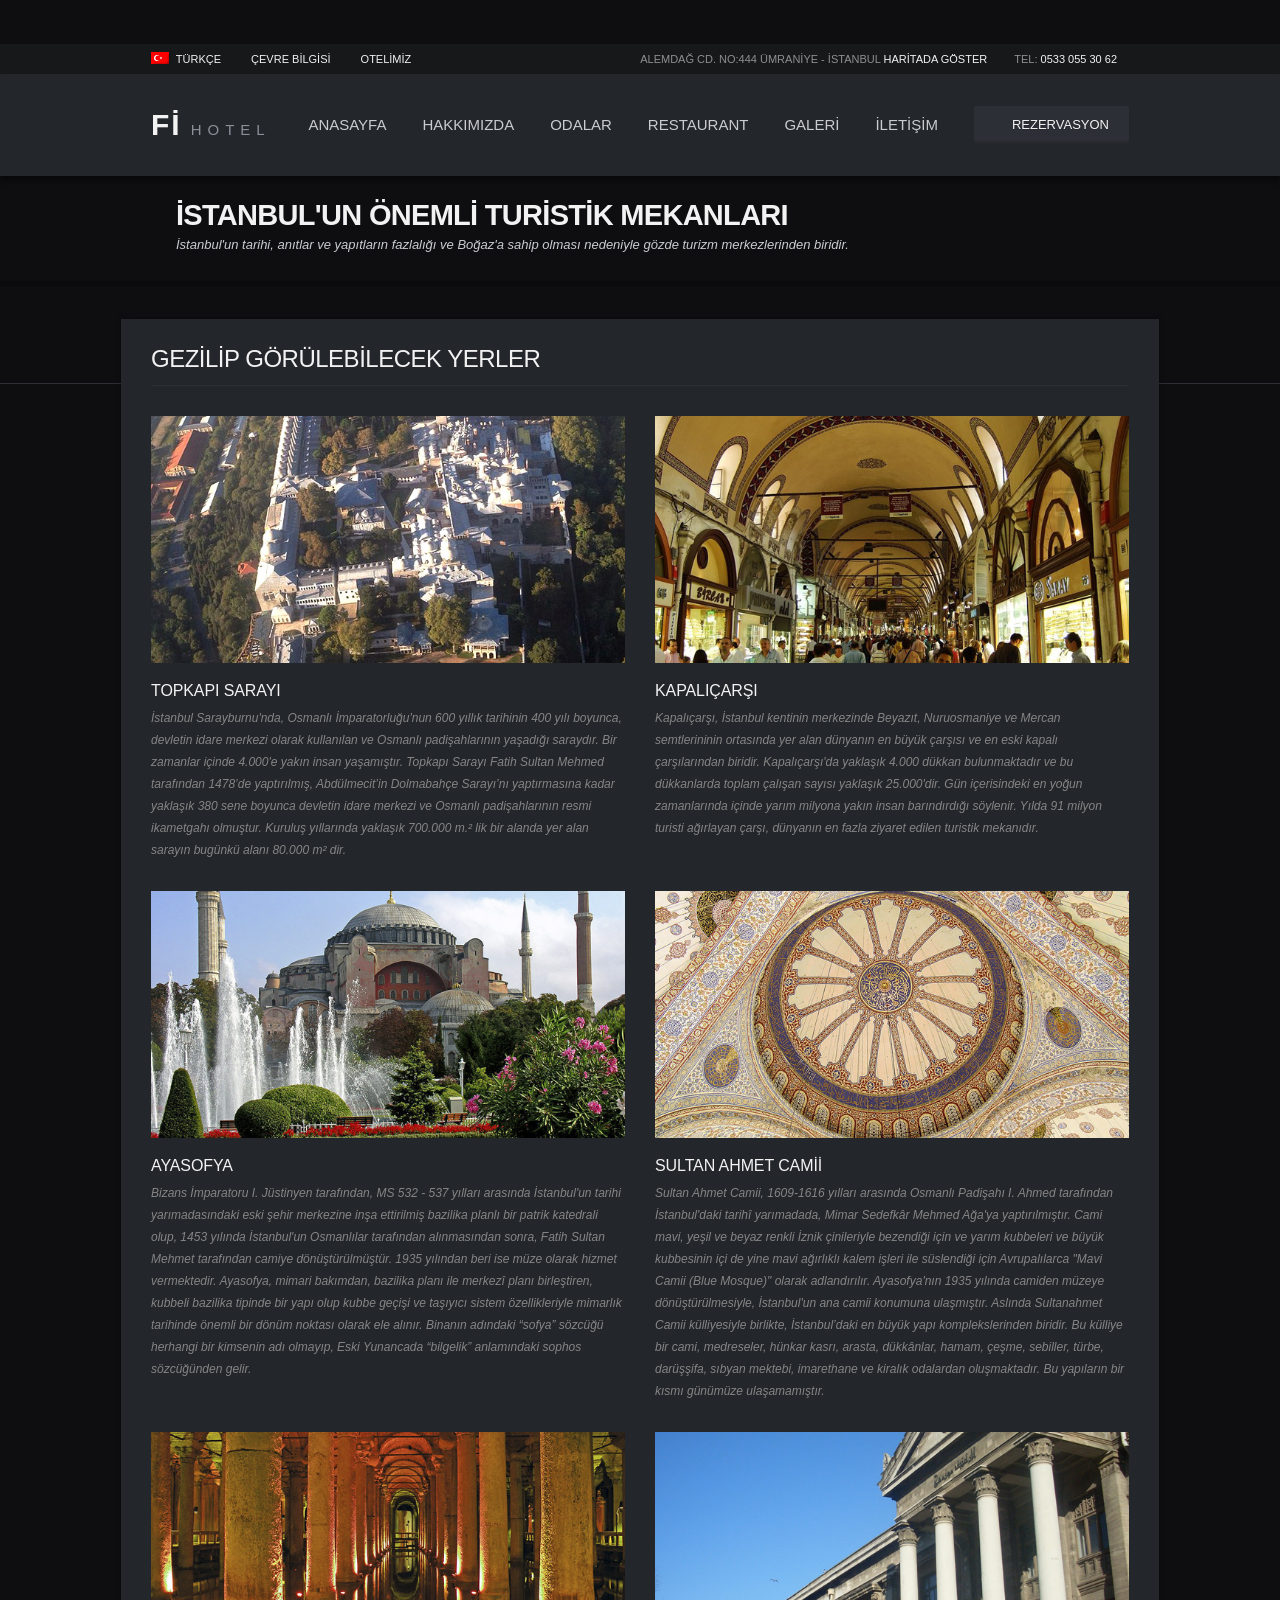
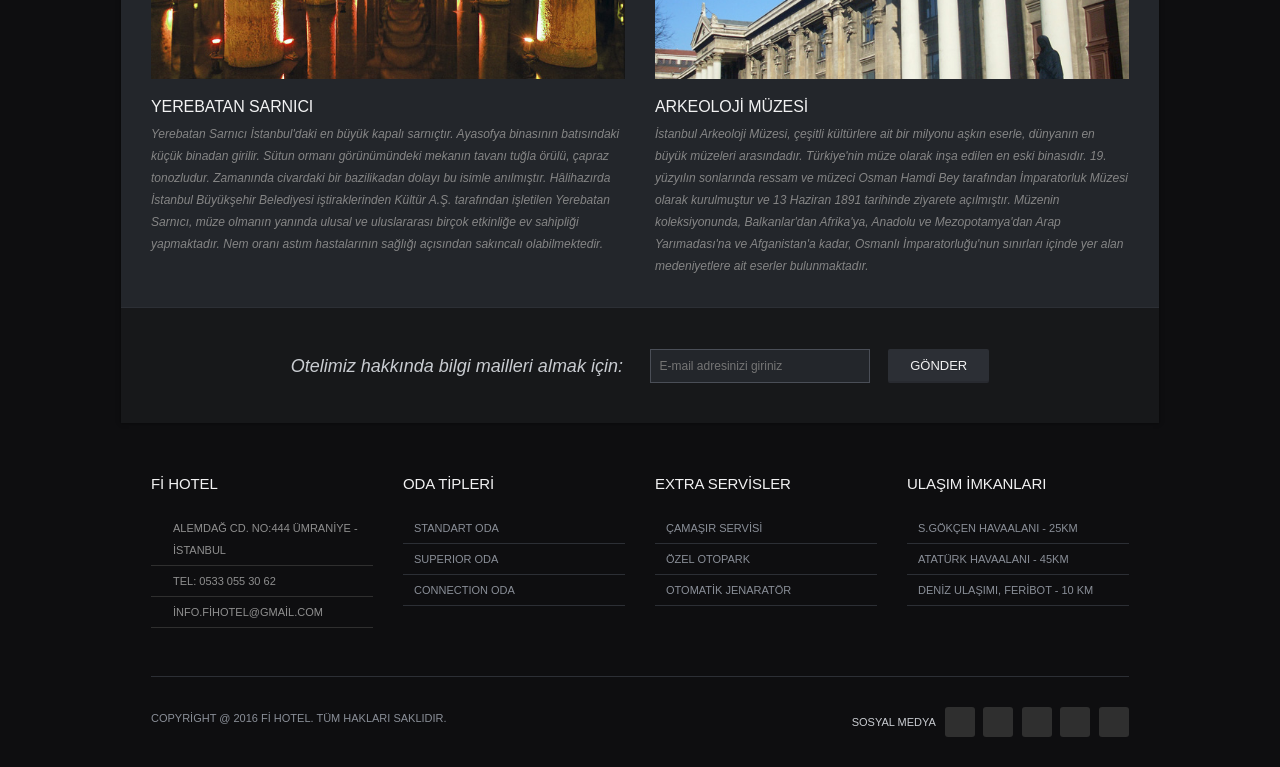
==== commit 3839065d: "Update cevre_bilgisi.html" ====
--- a/cevre_bilgisi.html
+++ b/cevre_bilgisi.html
@@ -12,11 +12,11 @@
 
 <meta http-equiv="content-language" content="TR">
 <meta http-equiv="expires" content="0"> 
-<meta name="alias" content="http://www.akonihotel.com">
-<meta name="owner" content="http://www.akonihotel.com">
-<meta name="copyright" content="©2016 http://www.akonihotel.com">
+<meta name="alias" content="https://fi-hotel.com">
+<meta name="owner" content="https://fi-hotel.com">
+<meta name="copyright" content="© 2026 Fi Hotel">
 <meta name="distribution" content="Global">
-<meta name="home_url" content="http://www.akonihotel.com"> 
+<meta name="home_url" content="https://fi-hotel.com"> 
 <meta name="robots" content="all">
 <meta name="robots" content="index">
 <meta name="robots" content="follow">
@@ -72,7 +72,7 @@
                         <div class="top-bar-right right">
                             <ul class="top-bar-contact">
                                 <li class="top-bar-address">ALEMDAĞ CD. NO:444 ÜMRANİYE - İSTANBUL <a href="iletisim.html">HARİTADA GÖSTER</a></li>
-                                <li class="top-bar-phone">TEL: <span>+90 216 461 07 00</span></li>
+                                <li class="top-bar-phone">TEL: <span>0533 055 30 62</span></li>
                                 <!-- <li class="top-bar-mail"><a href="#">Reservation@hotec.com</a></li> -->
                             </ul>
                         </div>
@@ -280,8 +280,8 @@
                                 <div class="footer-contact">
                                     <ul>
                                         <li class="f-map">ALEMDAĞ CD. NO:444 ÜMRANİYE - İSTANBUL</li>
-                                        <li class="f-phone">TEL: <span>+90 216 461 07 00</span></li>
-                                        <li class="f-mail"><a href="mailto:reservation@akonihotel.com">reservation@akonihotel.com</a></li>
+                                        <li class="f-phone">TEL: <span>0533 055 30 62</span></li>
+                                        <li class="f-mail"><a href="mailto:info.fihotel@gmail.com">info.fihotel@gmail.com</a></li>
                                     </ul>
                                 </div>
                             </div>
@@ -382,4 +382,4 @@
     <script src="./cevre_bilgisi_files/custom.js"></script>
 
 
-</body></html>+</body></html>
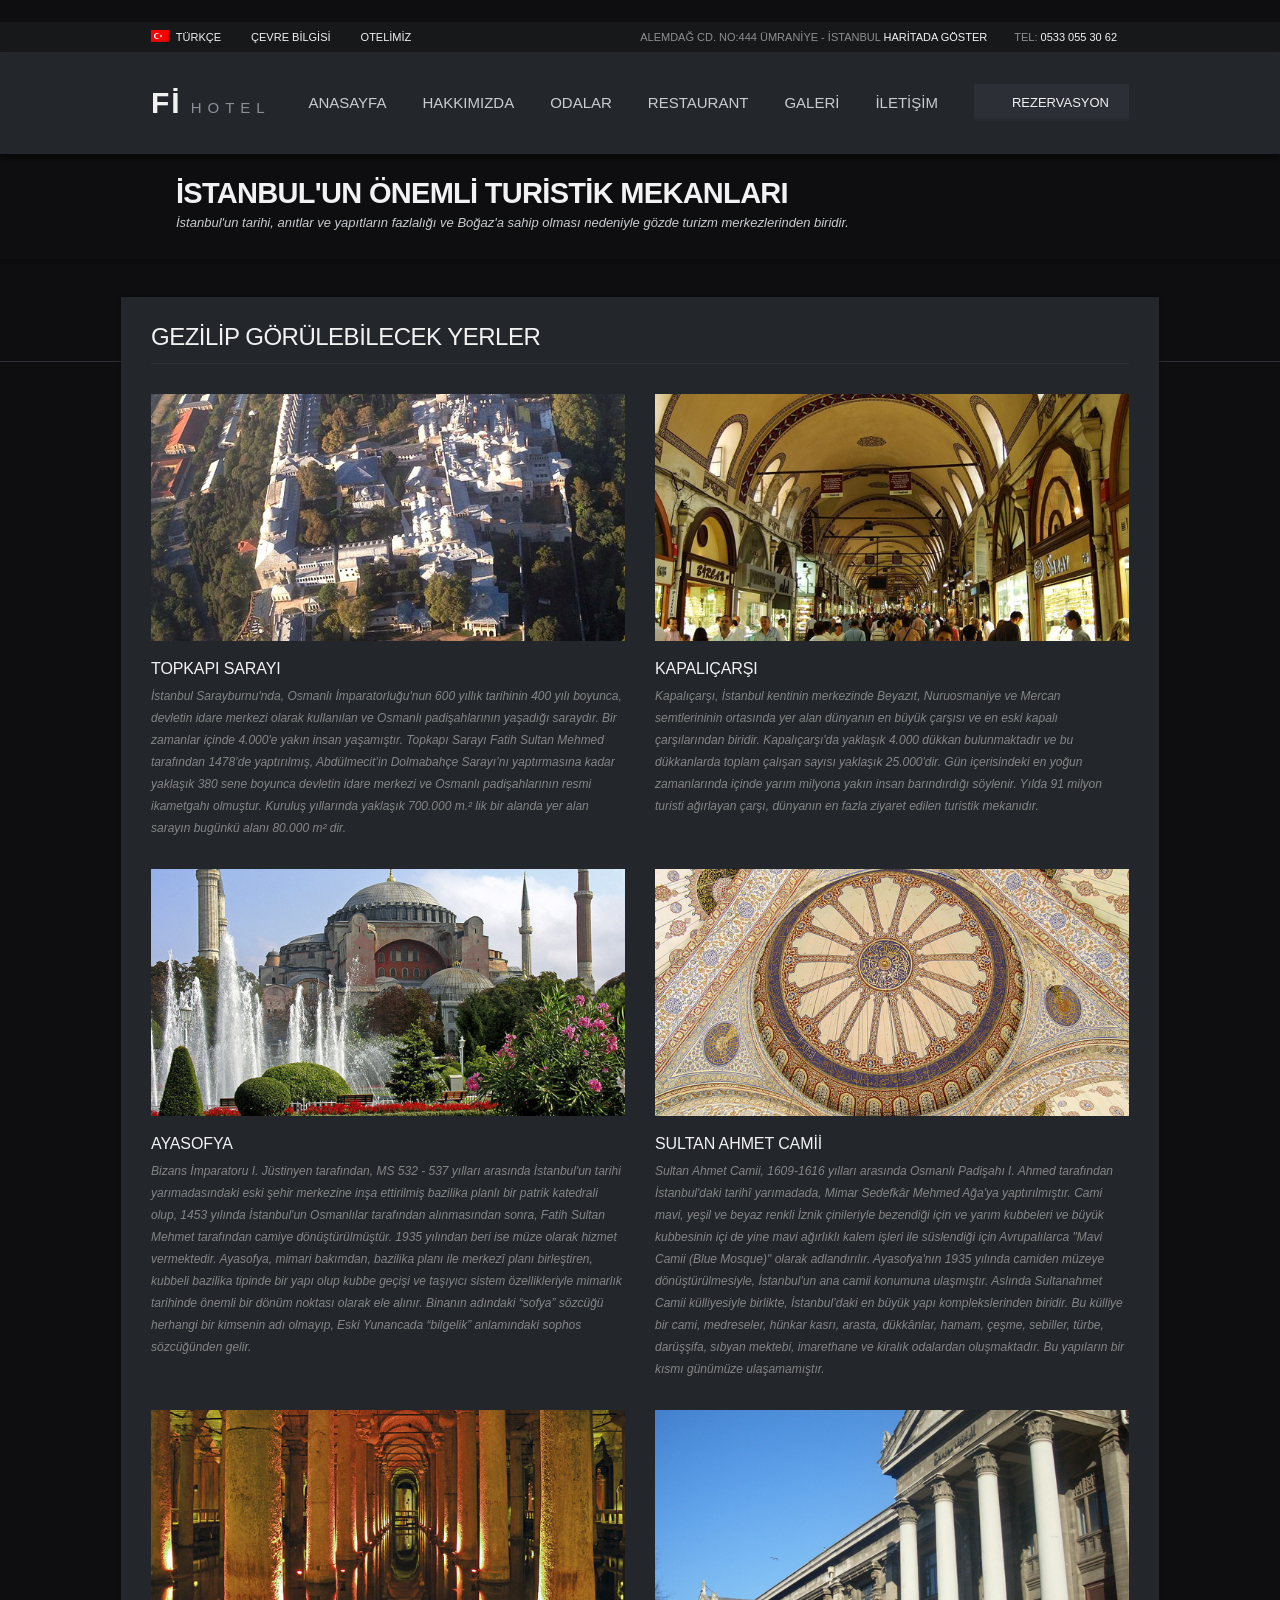
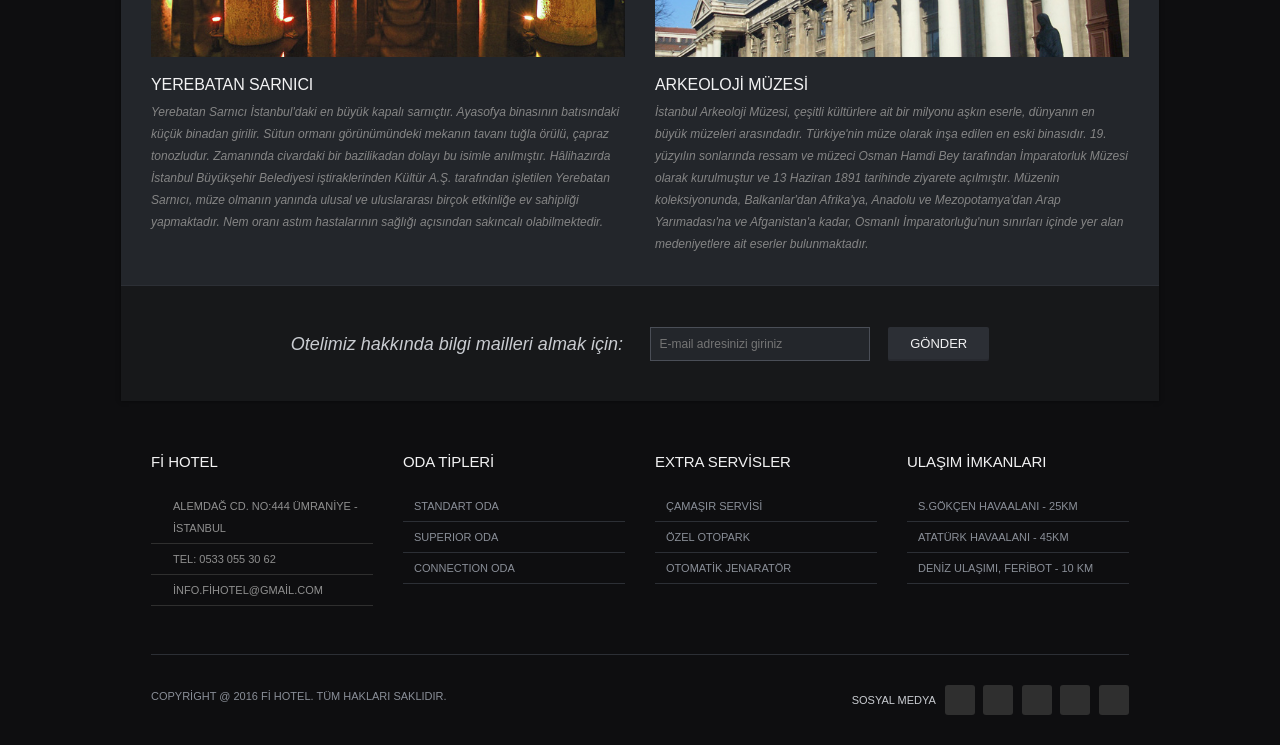
==== commit b647e30d: "Integrate Google Tag Manager into HTML file Added Google Tag Manager scripts for tracking." ====
--- a/cevre_bilgisi.html
+++ b/cevre_bilgisi.html
@@ -1,5 +1,13 @@
 <!DOCTYPE html>
-<html class=" js inlinesvg csstransforms csstransforms3d csstransitions" lang="tr"><head><meta http-equiv="Content-Type" content="text/html; charset=UTF-8"><style>body {transition: opacity ease-in 0.2s; } 
+<html class=" js inlinesvg csstransforms csstransforms3d csstransitions" lang="tr"><head><meta http-equiv="Content-Type" content="text/html; charset=UTF-8">
+<!-- Google Tag Manager -->
+<script>(function(w,d,s,l,i){w[l]=w[l]||[];w[l].push({'gtm.start':
+new Date().getTime(),event:'gtm.js'});var f=d.getElementsByTagName(s)[0],
+j=d.createElement(s),dl=l!='dataLayer'?'&l='+l:'';j.async=true;j.src=
+'https://www.googletagmanager.com/gtm.js?id='+i+dl;f.parentNode.insertBefore(j,f);
+})(window,document,'script','dataLayer','GTM-5Z8JHX2G');</script>
+<!-- End Google Tag Manager -->
+<style>body {transition: opacity ease-in 0.2s; } 
 body[unresolved] {opacity: 0; display: block; overflow: hidden; position: relative; } 
 </style>
 <title>Fİ HOTEL WEB SİTESİNE HOŞGELDİNİZ</title>
@@ -25,7 +33,7 @@
 <meta name="robots" content="all">
 <meta name="revisit-after" content="7 days">
 <meta name="rating" content="general">
-<meta name="viewport" content="width=device-width,initial-scale=1.0,maximum-scale=1">
+<meta name="viewport" content="width=device-width, initial-scale=1">
 
     <link href="./cevre_bilgisi_files/css" rel="stylesheet" type="text/css">    
     <link rel="stylesheet" href="./cevre_bilgisi_files/layerslider.css">
@@ -47,6 +55,11 @@
 
 </head>
 <body>
+<!-- Google Tag Manager (noscript) -->
+<noscript><iframe src="https://www.googletagmanager.com/ns.html?id=GTM-5Z8JHX2G"
+height="0" width="0" style="display:none;visibility:hidden"></iframe></noscript>
+<!-- End Google Tag Manager (noscript) -->
+
 
 <div class="body-outer-wrapper">
     <div id="body-wrapper" class="body-wrapper full-width-mode">
--- a/custom-colors.css
+++ b/custom-colors.css
@@ -543,4 +543,109 @@
 /* Dil bayrağı gri olmasın */
 .iclflag{
     filter: none !important;
-}+}
+
+/* =========================================================
+   16. MOBİL DÜZELTMELERİ
+   -----------------------------------------------------------
+   Telefonda taşan/bozulan öğeleri hizaya sokar.
+   Slider'ın fotoğrafı kalır, üzerindeki yazı katmanları gizlenir
+   (o katmanlar sabit piksel konumlu olduğu için dar ekranda taşıyor).
+========================================================= */
+
+/* Yatay kaymayı engelle */
+html, body{
+    overflow-x: hidden !important;
+    max-width: 100% !important;
+}
+
+@media only screen and (max-width: 767px){
+
+    /* --- Slider: alçak bir şerit hâline getir --- */
+    .slider-outer-wrapper{
+        height: 200px !important;
+        overflow: hidden !important;
+    }
+    #layerslider,
+    .ls-container,
+    .ls-inner,
+    .ls-lt-container,
+    .ls-layer,
+    .ls-lt-tile,
+    .ls-curtile,
+    .ls-nexttile{
+        width: 100% !important;
+        height: 200px !important;
+        margin: 0 !important;
+        left: 0 !important;
+        top: 0 !important;
+    }
+    .ls-bg,
+    .ls-lt-tile img,
+    .ls-curtile img,
+    .ls-nexttile img{
+        width: 100% !important;
+        height: 200px !important;
+        object-fit: cover !important;
+        margin-left: 0 !important;
+        margin-top: 0 !important;
+        left: 0 !important;
+        top: 0 !important;
+    }
+    /* Slider üzerindeki metin katmanları dar ekranda taşıyor — gizle */
+    .ls-layer .ls-s,
+    .ls-layer .ls-s2{
+        display: none !important;
+    }
+    /* Slider ok/nokta düğmeleri */
+    .ls-nav-prev, .ls-nav-next{ display: none !important; }
+
+    /* --- Görsel, harita, tablo taşmasın --- */
+    img, iframe, table, video, object, embed{
+        max-width: 100% !important;
+        height: auto !important;
+    }
+    iframe{ width: 100% !important; }
+
+    /* --- Form alanları --- */
+    /* 16px altındaki yazı iPhone'da odaklanınca sayfayı zorla büyütüyor */
+    input[type=text], input[type=password], input[type=email],
+    input[type=tel], input[type=date], select, textarea{
+        max-width: 100% !important;
+        width: 100% !important;
+        font-size: 16px !important;
+    }
+    .select-box{ max-width: 100% !important; }
+
+    /* --- Dokunma hedefleri --- */
+    #primary-nav-mobile-id li a{
+        padding: 14px 18px !important;
+        display: block !important;
+    }
+    .btn, .btn_cyan, .btn_default,
+    input[type=submit], button{
+        min-height: 46px !important;
+        line-height: 1.3 !important;
+    }
+
+    /* --- Yazı logosu üst üste binmesin --- */
+    .header-right{ clear: none !important; }
+
+    /* --- Sayfa başlık şeridi --- */
+    .titlebar-outer-wrapper{
+        background-size: cover !important;
+        background-position: center !important;
+    }
+    .titlebar-title h1{ font-size: 1.5rem !important; line-height: 1.25 !important; }
+
+    /* --- Abone formu --- */
+    .subscribe_section .subs_email_input{
+        width: 100% !important;
+        margin-bottom: 12px !important;
+    }
+    .subscribe_section label{ display: block !important; margin-bottom: 8px !important; }
+
+    /* --- Footer --- */
+    .footer-social{ display: flex !important; flex-wrap: wrap !important; gap: 8px !important; }
+    .copy-left, .copy-social{ float: none !important; width: 100% !important; }
+}
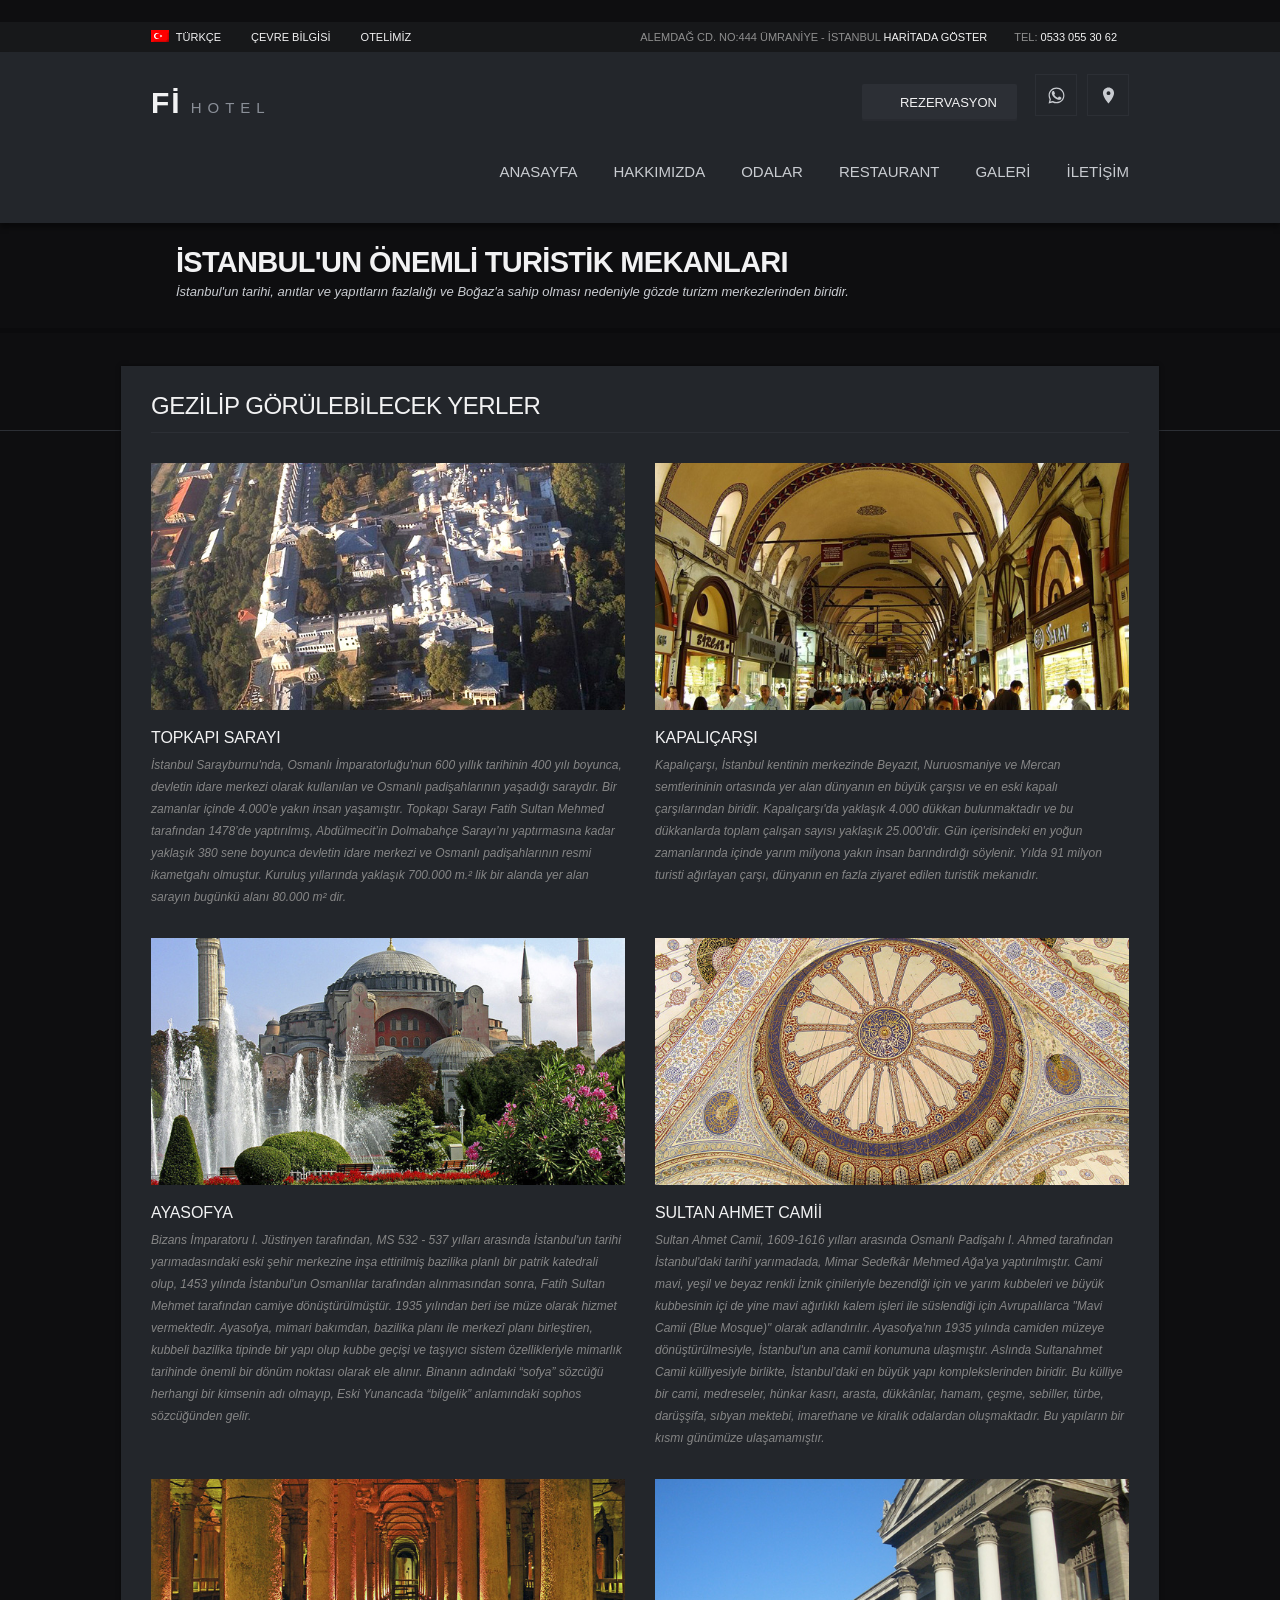
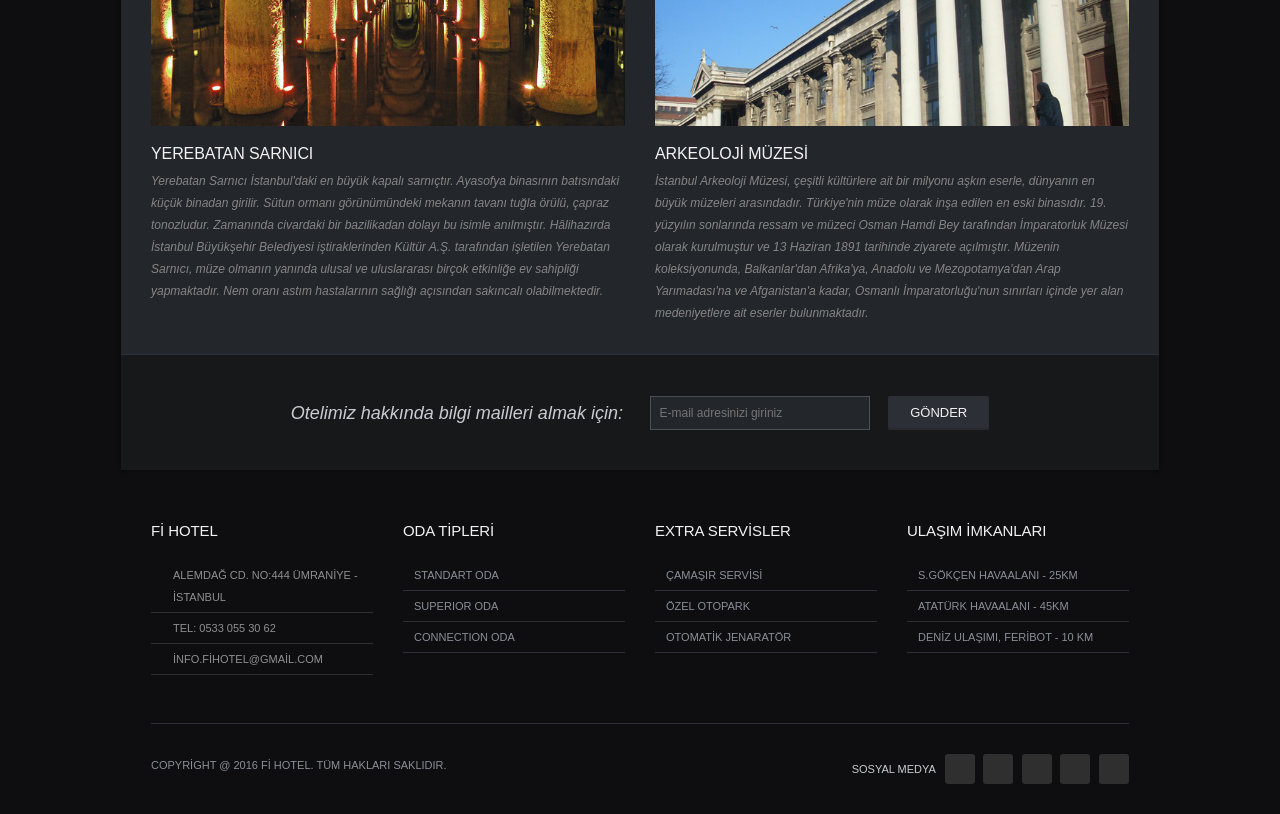
==== commit c4155d2f: "Update cevre_bilgisi.html" ====
--- a/cevre_bilgisi.html
+++ b/cevre_bilgisi.html
@@ -85,6 +85,7 @@
                         <div class="top-bar-right right">
                             <ul class="top-bar-contact">
                                 <li class="top-bar-address">ALEMDAĞ CD. NO:444 ÜMRANİYE - İSTANBUL <a href="iletisim.html">HARİTADA GÖSTER</a></li>
+                                <li class="top-bar-city"><a href="iletisim.html">Ümraniye / İstanbul</a></li>
                                 <li class="top-bar-phone">TEL: <span>0533 055 30 62</span></li>
                                 <!-- <li class="top-bar-mail"><a href="#">Reservation@hotec.com</a></li> -->
                             </ul>
@@ -103,6 +104,17 @@
                                 </div>
                             </div>
                             <div class="header-right right">
+                                <div class="quick-actions">
+  <a class="qa qa-wa" href="https://wa.me/905330553062?text=Merhaba%2C%20rezervasyon%20yapt%C4%B1rmak%20istiyorum." target="_blank" rel="noopener" aria-label="WhatsApp ile yazın" title="WhatsApp">
+    <svg viewBox="0 0 24 24" aria-hidden="true"><path d="M17.5 14.4c-.3-.2-1.8-.9-2-1-.3-.1-.5-.2-.7.1-.2.3-.7 1-.9 1.2-.2.2-.3.2-.6.1-.3-.2-1.3-.5-2.4-1.5-.9-.8-1.5-1.8-1.7-2.1-.2-.3 0-.5.1-.6l.5-.6c.1-.2.2-.3.3-.5 0-.2 0-.4-.1-.5 0-.2-.7-1.6-.9-2.2-.2-.6-.5-.5-.7-.5h-.6c-.2 0-.5.1-.8.4-.3.3-1 1-1 2.5s1.1 2.9 1.2 3.1c.1.2 2.1 3.2 5.1 4.5.7.3 1.3.5 1.7.6.7.2 1.4.2 1.9.1.6-.1 1.8-.7 2-1.4.3-.7.3-1.3.2-1.4-.1-.1-.3-.2-.6-.3zM12 2C6.5 2 2 6.5 2 12c0 1.8.5 3.4 1.3 4.9L2 22l5.2-1.3c1.4.8 3 1.2 4.8 1.2 5.5 0 10-4.5 10-10S17.5 2 12 2zm0 18.2c-1.6 0-3.1-.4-4.4-1.2l-.3-.2-3.1.8.8-3-.2-.3c-.8-1.3-1.3-2.9-1.3-4.5C3.5 7.3 7.3 3.5 12 3.5S20.5 7.3 20.5 12 16.7 20.2 12 20.2z"/></svg>
+  </a>
+  <a class="qa qa-call" href="tel:+905330553062" aria-label="Bizi arayın" title="Ara">
+    <svg viewBox="0 0 24 24" aria-hidden="true"><path d="M6.6 10.8c1.4 2.8 3.8 5.1 6.6 6.6l2.2-2.2c.3-.3.7-.4 1-.2 1.1.4 2.4.6 3.6.6.6 0 1 .4 1 1V20c0 .6-.4 1-1 1-9.4 0-17-7.6-17-17 0-.6.4-1 1-1h3.5c.6 0 1 .4 1 1 0 1.3.2 2.5.6 3.6.1.4 0 .8-.2 1l-2.3 2.2z"/></svg>
+  </a>
+  <a class="qa qa-map" href="https://www.google.com/maps/search/?api=1&query=Alemda%C4%9F%20Caddesi%20No%3A444%20%C3%9Cmraniye%20%C4%B0stanbul" target="_blank" rel="noopener" aria-label="Haritada konumumuz" title="Konum">
+    <svg viewBox="0 0 24 24" aria-hidden="true"><path d="M12 2C8.1 2 5 5.1 5 9c0 5.2 7 13 7 13s7-7.8 7-13c0-3.9-3.1-7-7-7zm0 9.5A2.5 2.5 0 1 1 12 6.5a2.5 2.5 0 0 1 0 5z"/></svg>
+  </a>
+</div>
                                 <a href="#" id="primary-nav-mobile-a" class="primary-nav-close">
                                     <span></span>
                                     MENU
@@ -115,7 +127,7 @@
                                         <li><a href="galeri.html">GALERİ</a></li>
                                         <li><a href="iletisim.html">İLETİŞİM</a></li>
                                     </ul></nav>
-                                <a href="rezervasyon.html" class="btn btn_cyan"><i class="date_icon"></i>REZERVASYON</a>
+                                <a href="https://wa.me/905330553062?text=Merhaba%2C%20rezervasyon%20yapt%C4%B1rmak%20istiyorum." target="_blank" rel="noopener" class="btn btn_cyan"><i class="date_icon"></i>REZERVASYON</a>
                                 <nav id="primary-nav-id" class="primary-nav slideMenu">
                                     <ul>
                                         <li class=""><a href="index.html" class="">ANASAYFA</a></li>
--- a/custom-colors.css
+++ b/custom-colors.css
@@ -649,3 +649,97 @@
     .footer-social{ display: flex !important; flex-wrap: wrap !important; gap: 8px !important; }
     .copy-left, .copy-social{ float: none !important; width: 100% !important; }
 }
+
+/* =========================================================
+   17. HIZLI ERİŞİM İKONLARI (WhatsApp / Ara / Konum)
+   -----------------------------------------------------------
+   HTML tarafında .header-right içinde, MENU düğmesinin üstünde
+   duran .quick-actions bloğunu biçimlendirir.
+   Arama ikonu SADECE mobilde görünür (masaüstünde tel: çalışmaz).
+========================================================= */
+
+.quick-actions{
+    display: flex;
+    align-items: center;
+    gap: 10px;
+    float: right;
+    margin: 22px 0 0 18px;
+}
+.quick-actions .qa{
+    display: inline-flex;
+    align-items: center;
+    justify-content: center;
+    width: 40px;
+    height: 40px;
+    border: 1px solid var(--akoni-anthracite-2);
+    color: var(--akoni-gray-light);
+    background: transparent;
+    transition: background .25s ease, border-color .25s ease, color .25s ease;
+}
+.quick-actions .qa svg{
+    width: 19px;
+    height: 19px;
+    fill: currentColor;
+    display: block;
+}
+.quick-actions .qa:hover{
+    background: var(--akoni-anthracite-2);
+    border-color: var(--akoni-gray-dark);
+    color: var(--akoni-white) !important;
+}
+
+/* Masaüstünde arama ikonu gizli */
+.quick-actions .qa-call{ display: none; }
+
+/* Üst bardaki kısa şehir satırı sadece mobilde */
+.top-bar-city{ display: none !important; }
+
+@media only screen and (max-width: 767px){
+
+    /* Uzun adres gizli, kısa şehir satırı görünür */
+    .top-bar-address{ display: none !important; }
+    .top-bar-city{
+        display: block !important;
+        text-align: center !important;
+        padding: 2px 0 !important;
+    }
+    .top-bar-city a{
+        color: var(--akoni-gray-light) !important;
+        letter-spacing: .04em;
+    }
+    /* Üst bar mobilde tümüyle görünsün ve ortalansın */
+    .top-bar-right{
+        display: block !important;
+        float: none !important;
+        width: 100% !important;
+    }
+    .top-bar-contact{
+        text-align: center !important;
+        margin: 0 !important;
+        padding: 0 !important;
+    }
+    .top-bar-contact li{
+        float: none !important;
+        display: block !important;
+        margin: 0 !important;
+        padding: 2px 0 !important;
+    }
+
+    /* İkonlar logo ile MENU arasında, ortada */
+    .quick-actions{
+        float: none !important;
+        justify-content: center !important;
+        margin: 14px 0 16px !important;
+        gap: 14px !important;
+    }
+    .quick-actions .qa{
+        width: 46px !important;
+        height: 46px !important;
+    }
+    .quick-actions .qa svg{
+        width: 21px !important;
+        height: 21px !important;
+    }
+    /* Mobilde arama ikonu görünür */
+    .quick-actions .qa-call{ display: inline-flex !important; }
+}
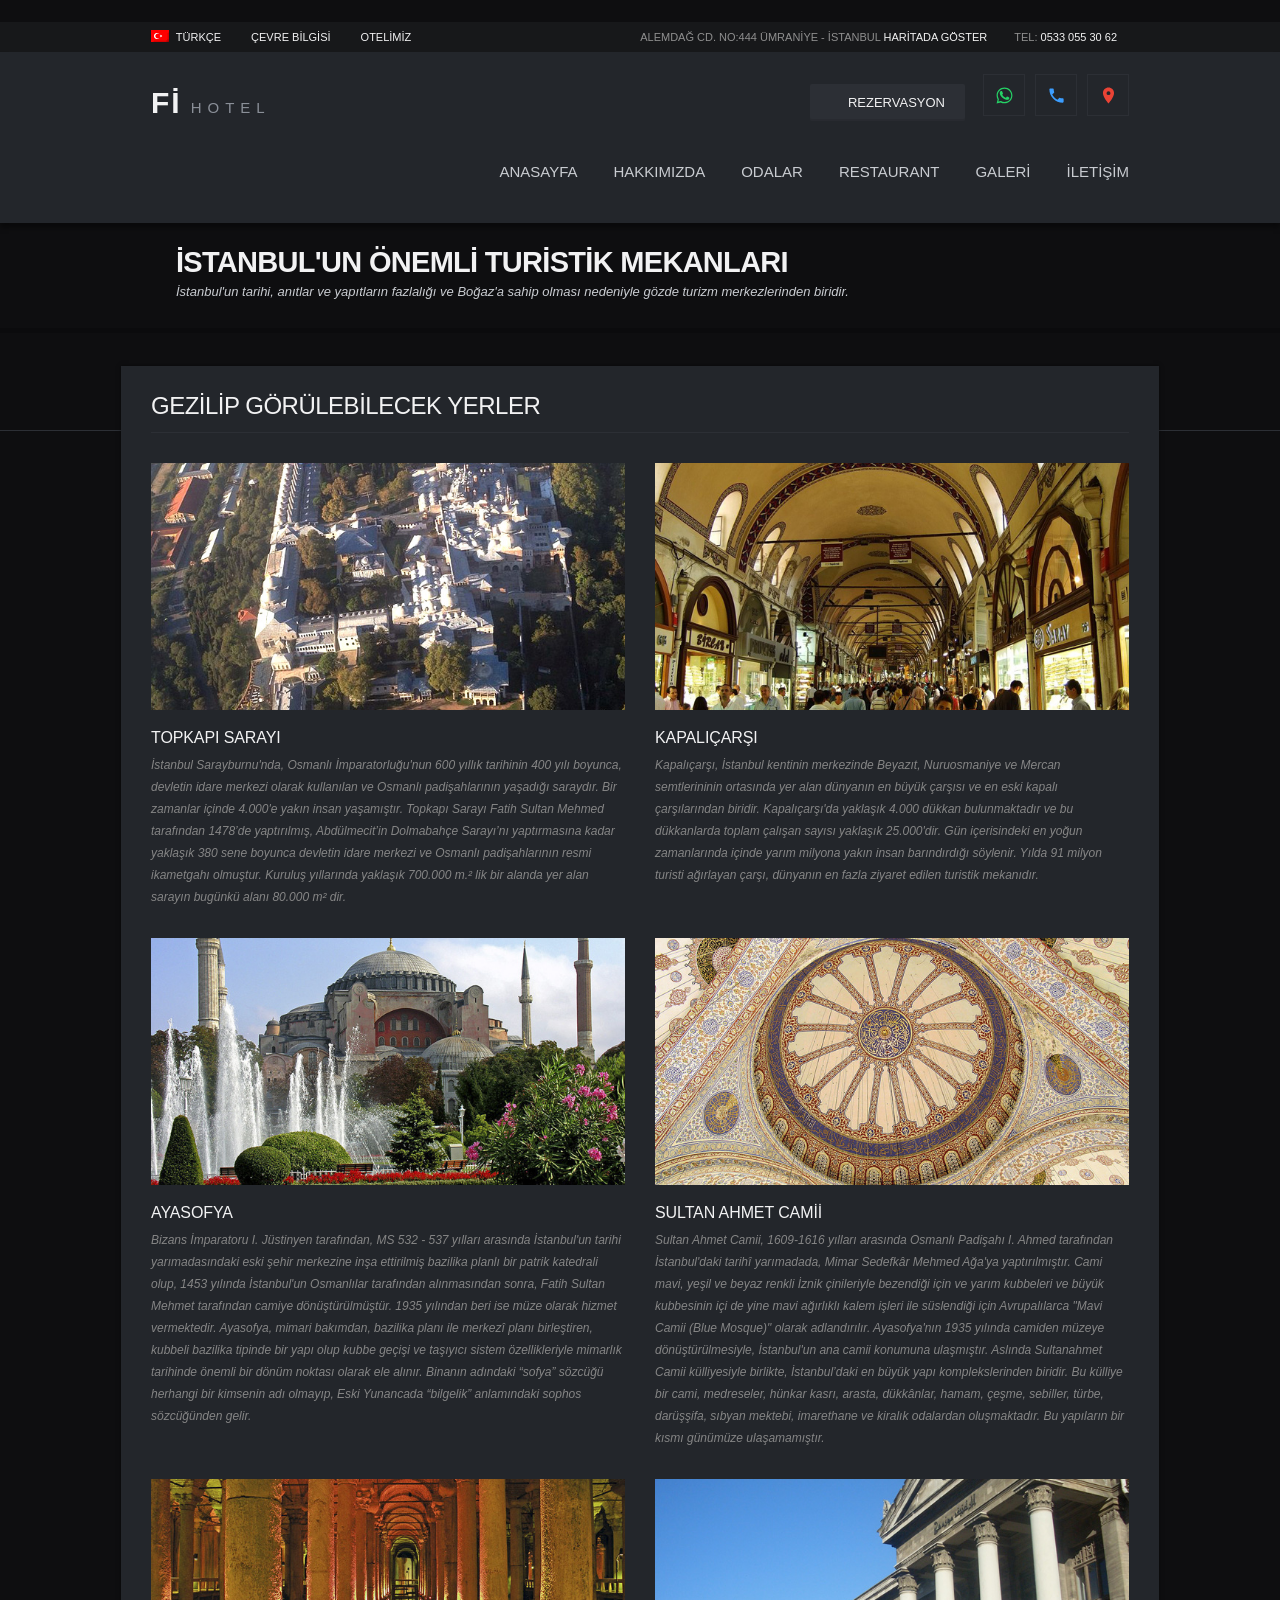
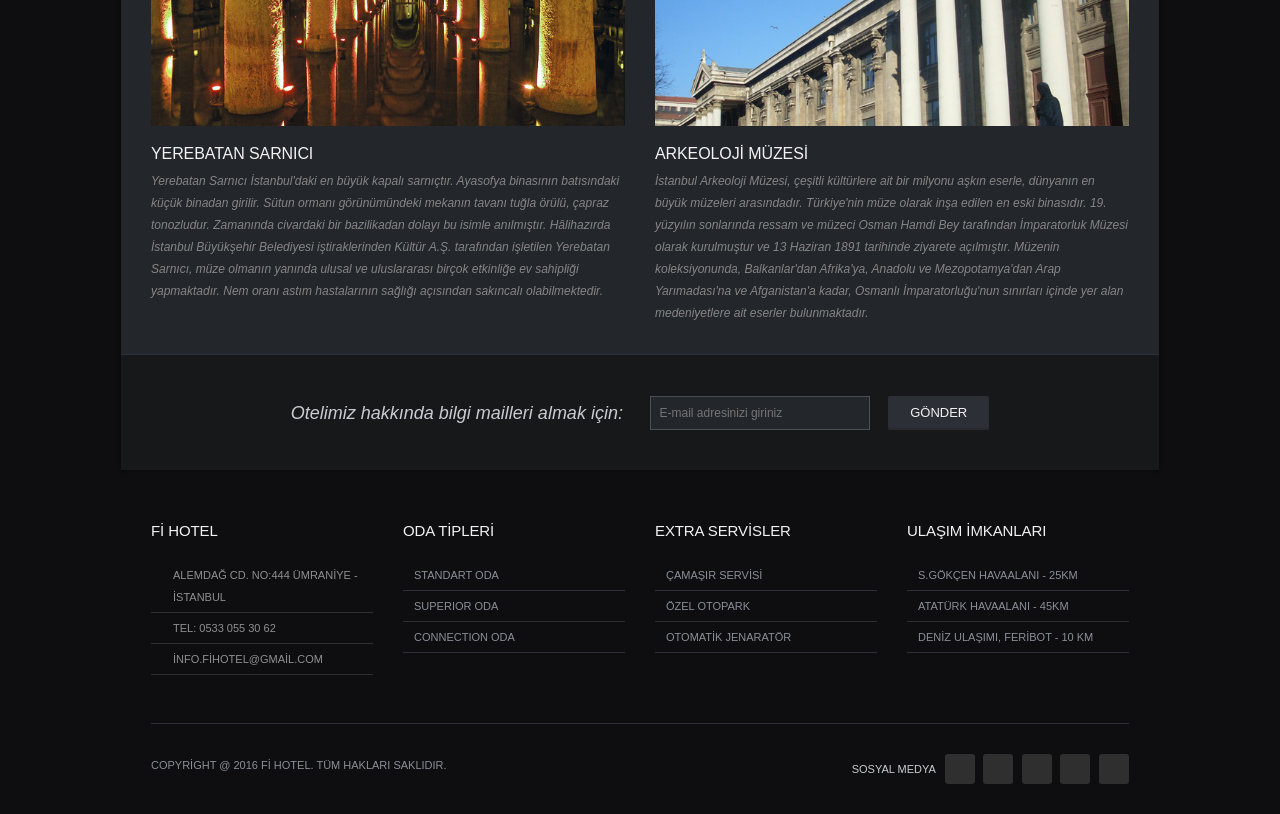
==== commit 446c9f14: "Update cevre_bilgisi.html" ====
--- a/cevre_bilgisi.html
+++ b/cevre_bilgisi.html
@@ -104,15 +104,15 @@
                                 </div>
                             </div>
                             <div class="header-right right">
-                                <div class="quick-actions">
-  <a class="qa qa-wa" href="https://wa.me/905330553062?text=Merhaba%2C%20rezervasyon%20yapt%C4%B1rmak%20istiyorum." target="_blank" rel="noopener" aria-label="WhatsApp ile yazın" title="WhatsApp">
-    <svg viewBox="0 0 24 24" aria-hidden="true"><path d="M17.5 14.4c-.3-.2-1.8-.9-2-1-.3-.1-.5-.2-.7.1-.2.3-.7 1-.9 1.2-.2.2-.3.2-.6.1-.3-.2-1.3-.5-2.4-1.5-.9-.8-1.5-1.8-1.7-2.1-.2-.3 0-.5.1-.6l.5-.6c.1-.2.2-.3.3-.5 0-.2 0-.4-.1-.5 0-.2-.7-1.6-.9-2.2-.2-.6-.5-.5-.7-.5h-.6c-.2 0-.5.1-.8.4-.3.3-1 1-1 2.5s1.1 2.9 1.2 3.1c.1.2 2.1 3.2 5.1 4.5.7.3 1.3.5 1.7.6.7.2 1.4.2 1.9.1.6-.1 1.8-.7 2-1.4.3-.7.3-1.3.2-1.4-.1-.1-.3-.2-.6-.3zM12 2C6.5 2 2 6.5 2 12c0 1.8.5 3.4 1.3 4.9L2 22l5.2-1.3c1.4.8 3 1.2 4.8 1.2 5.5 0 10-4.5 10-10S17.5 2 12 2zm0 18.2c-1.6 0-3.1-.4-4.4-1.2l-.3-.2-3.1.8.8-3-.2-.3c-.8-1.3-1.3-2.9-1.3-4.5C3.5 7.3 7.3 3.5 12 3.5S20.5 7.3 20.5 12 16.7 20.2 12 20.2z"/></svg>
+                                <div class="quick-actions" style="display:flex;align-items:center;gap:10px;">
+  <a class="qa qa-wa" style="display:inline-flex;align-items:center;justify-content:center;width:40px;height:40px;color:#25D366;" href="https://wa.me/905330553062?text=Merhaba%2C%20rezervasyon%20yapt%C4%B1rmak%20istiyorum." target="_blank" rel="noopener" aria-label="WhatsApp ile yazın" title="WhatsApp">
+    <svg viewBox="0 0 24 24" width="19" height="19" fill="currentColor" aria-hidden="true"><path d="M17.5 14.4c-.3-.2-1.8-.9-2-1-.3-.1-.5-.2-.7.1-.2.3-.7 1-.9 1.2-.2.2-.3.2-.6.1-.3-.2-1.3-.5-2.4-1.5-.9-.8-1.5-1.8-1.7-2.1-.2-.3 0-.5.1-.6l.5-.6c.1-.2.2-.3.3-.5 0-.2 0-.4-.1-.5 0-.2-.7-1.6-.9-2.2-.2-.6-.5-.5-.7-.5h-.6c-.2 0-.5.1-.8.4-.3.3-1 1-1 2.5s1.1 2.9 1.2 3.1c.1.2 2.1 3.2 5.1 4.5.7.3 1.3.5 1.7.6.7.2 1.4.2 1.9.1.6-.1 1.8-.7 2-1.4.3-.7.3-1.3.2-1.4-.1-.1-.3-.2-.6-.3zM12 2C6.5 2 2 6.5 2 12c0 1.8.5 3.4 1.3 4.9L2 22l5.2-1.3c1.4.8 3 1.2 4.8 1.2 5.5 0 10-4.5 10-10S17.5 2 12 2zm0 18.2c-1.6 0-3.1-.4-4.4-1.2l-.3-.2-3.1.8.8-3-.2-.3c-.8-1.3-1.3-2.9-1.3-4.5C3.5 7.3 7.3 3.5 12 3.5S20.5 7.3 20.5 12 16.7 20.2 12 20.2z"/></svg>
   </a>
-  <a class="qa qa-call" href="tel:+905330553062" aria-label="Bizi arayın" title="Ara">
-    <svg viewBox="0 0 24 24" aria-hidden="true"><path d="M6.6 10.8c1.4 2.8 3.8 5.1 6.6 6.6l2.2-2.2c.3-.3.7-.4 1-.2 1.1.4 2.4.6 3.6.6.6 0 1 .4 1 1V20c0 .6-.4 1-1 1-9.4 0-17-7.6-17-17 0-.6.4-1 1-1h3.5c.6 0 1 .4 1 1 0 1.3.2 2.5.6 3.6.1.4 0 .8-.2 1l-2.3 2.2z"/></svg>
+  <a class="qa qa-call" style="display:inline-flex;align-items:center;justify-content:center;width:40px;height:40px;color:#3B9DFF;" href="tel:+905330553062" aria-label="Bizi arayın" title="Ara">
+    <svg viewBox="0 0 24 24" width="19" height="19" fill="currentColor" aria-hidden="true"><path d="M6.6 10.8c1.4 2.8 3.8 5.1 6.6 6.6l2.2-2.2c.3-.3.7-.4 1-.2 1.1.4 2.4.6 3.6.6.6 0 1 .4 1 1V20c0 .6-.4 1-1 1-9.4 0-17-7.6-17-17 0-.6.4-1 1-1h3.5c.6 0 1 .4 1 1 0 1.3.2 2.5.6 3.6.1.4 0 .8-.2 1l-2.3 2.2z"/></svg>
   </a>
-  <a class="qa qa-map" href="https://www.google.com/maps/search/?api=1&query=Alemda%C4%9F%20Caddesi%20No%3A444%20%C3%9Cmraniye%20%C4%B0stanbul" target="_blank" rel="noopener" aria-label="Haritada konumumuz" title="Konum">
-    <svg viewBox="0 0 24 24" aria-hidden="true"><path d="M12 2C8.1 2 5 5.1 5 9c0 5.2 7 13 7 13s7-7.8 7-13c0-3.9-3.1-7-7-7zm0 9.5A2.5 2.5 0 1 1 12 6.5a2.5 2.5 0 0 1 0 5z"/></svg>
+  <a class="qa qa-map" style="display:inline-flex;align-items:center;justify-content:center;width:40px;height:40px;color:#EA4335;" href="https://www.google.com/maps/search/?api=1&query=Alemda%C4%9F%20Caddesi%20No%3A444%20%C3%9Cmraniye%20%C4%B0stanbul" target="_blank" rel="noopener" aria-label="Haritada konumumuz" title="Konum">
+    <svg viewBox="0 0 24 24" width="19" height="19" fill="currentColor" aria-hidden="true"><path d="M12 2C8.1 2 5 5.1 5 9c0 5.2 7 13 7 13s7-7.8 7-13c0-3.9-3.1-7-7-7zm0 9.5A2.5 2.5 0 1 1 12 6.5a2.5 2.5 0 0 1 0 5z"/></svg>
   </a>
 </div>
                                 <a href="#" id="primary-nav-mobile-a" class="primary-nav-close">
--- a/custom-colors.css
+++ b/custom-colors.css
@@ -672,10 +672,14 @@
     width: 40px;
     height: 40px;
     border: 1px solid var(--akoni-anthracite-2);
-    color: var(--akoni-gray-light);
     background: transparent;
-    transition: background .25s ease, border-color .25s ease, color .25s ease;
-}
+    transition: background .25s ease, border-color .25s ease, transform .2s ease;
+}
+
+/* Her ikon kendi marka rengiyle */
+.quick-actions .qa-wa{   color: #25D366 !important; }  /* WhatsApp yeşili */
+.quick-actions .qa-call{ color: #3B9DFF !important; }  /* telefon mavisi  */
+.quick-actions .qa-map{  color: #EA4335 !important; }  /* harita kırmızısı */
 .quick-actions .qa svg{
     width: 19px;
     height: 19px;
@@ -685,7 +689,7 @@
 .quick-actions .qa:hover{
     background: var(--akoni-anthracite-2);
     border-color: var(--akoni-gray-dark);
-    color: var(--akoni-white) !important;
+    transform: translateY(-2px);
 }
 
 /* Masaüstünde arama ikonu gizli */
